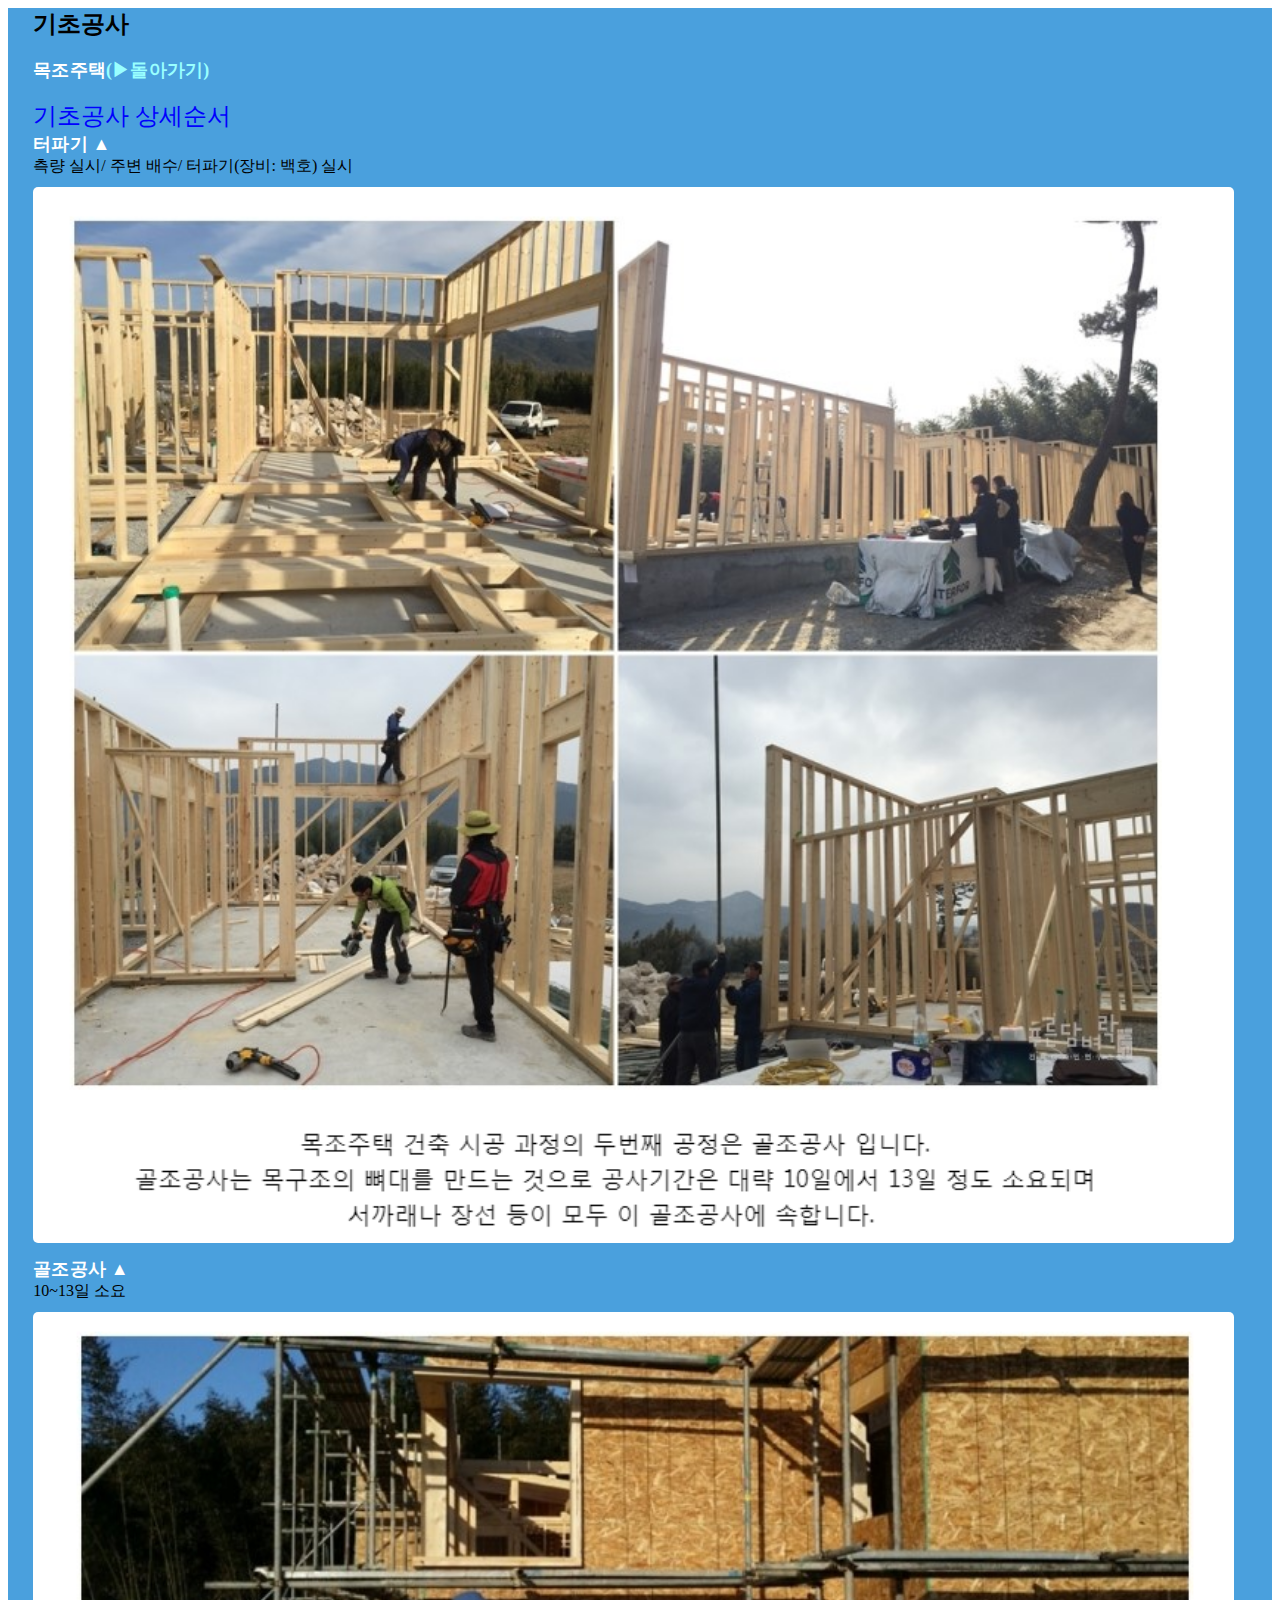
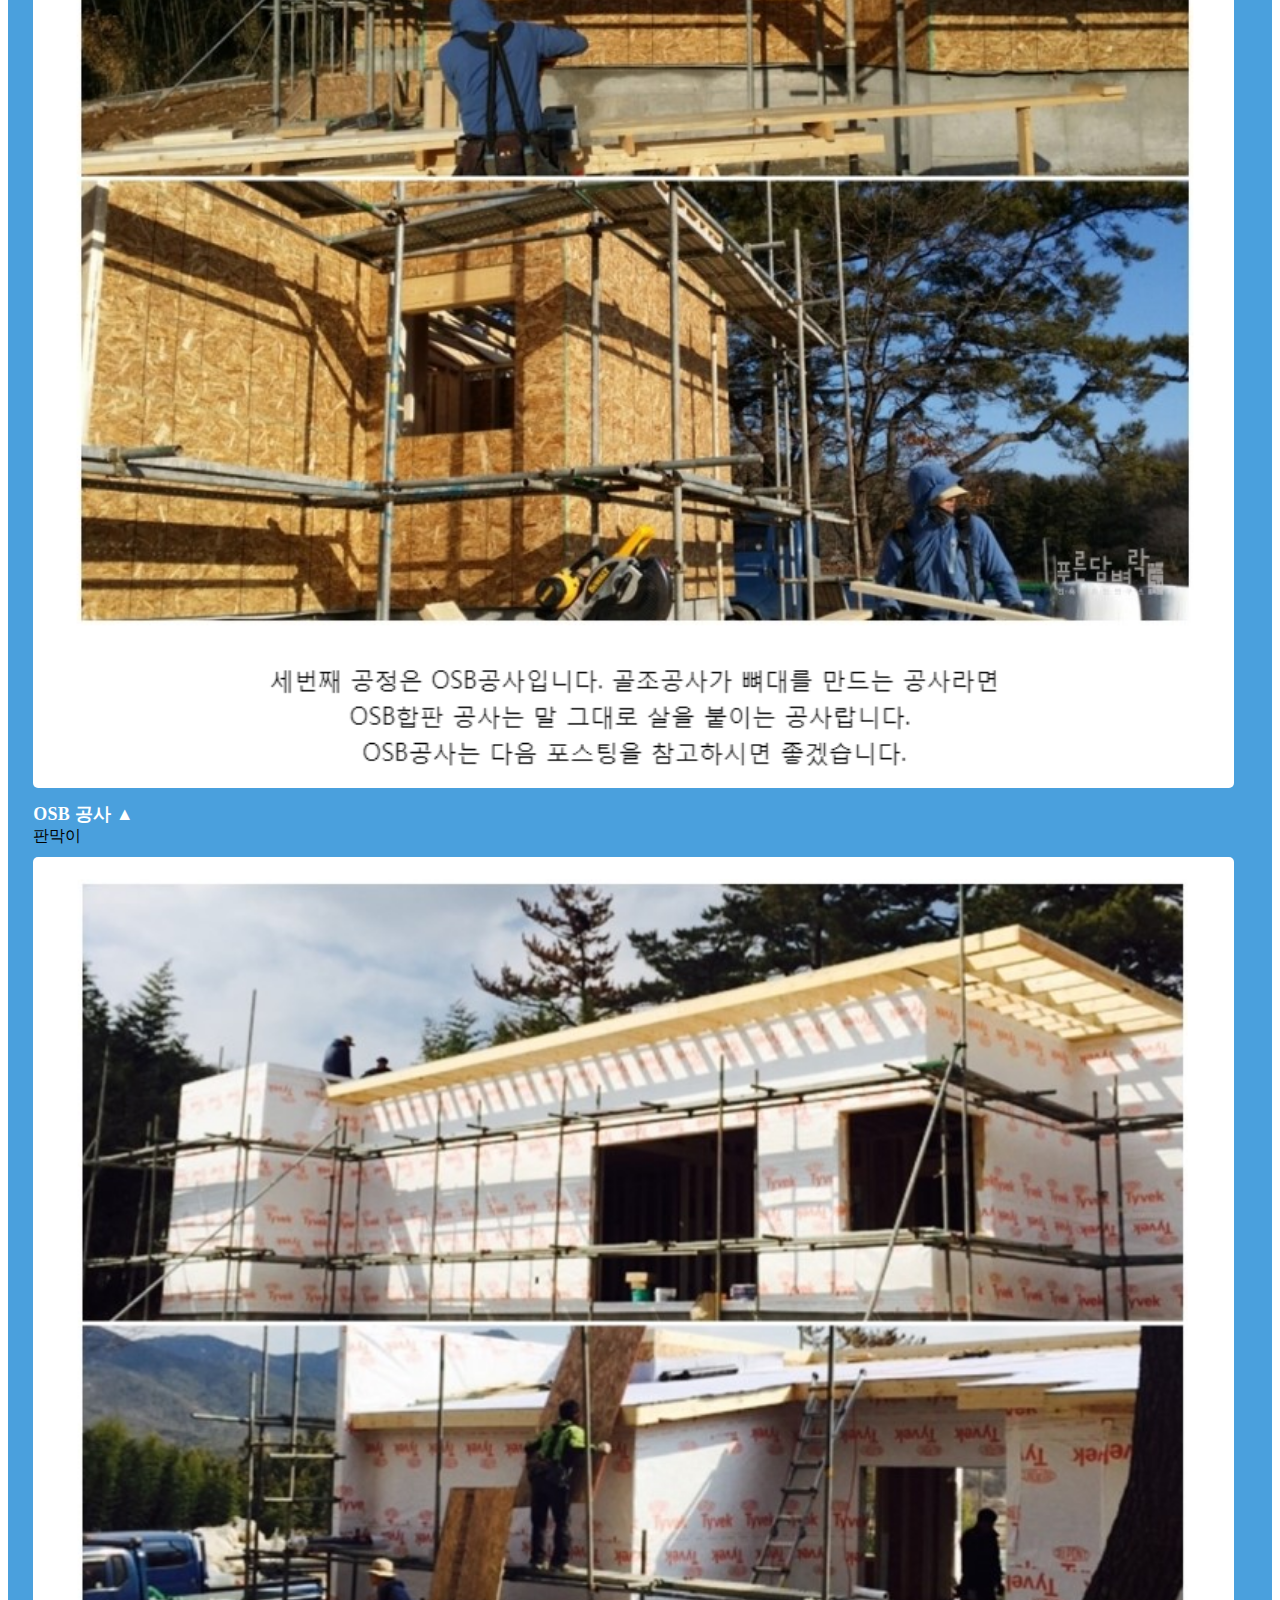
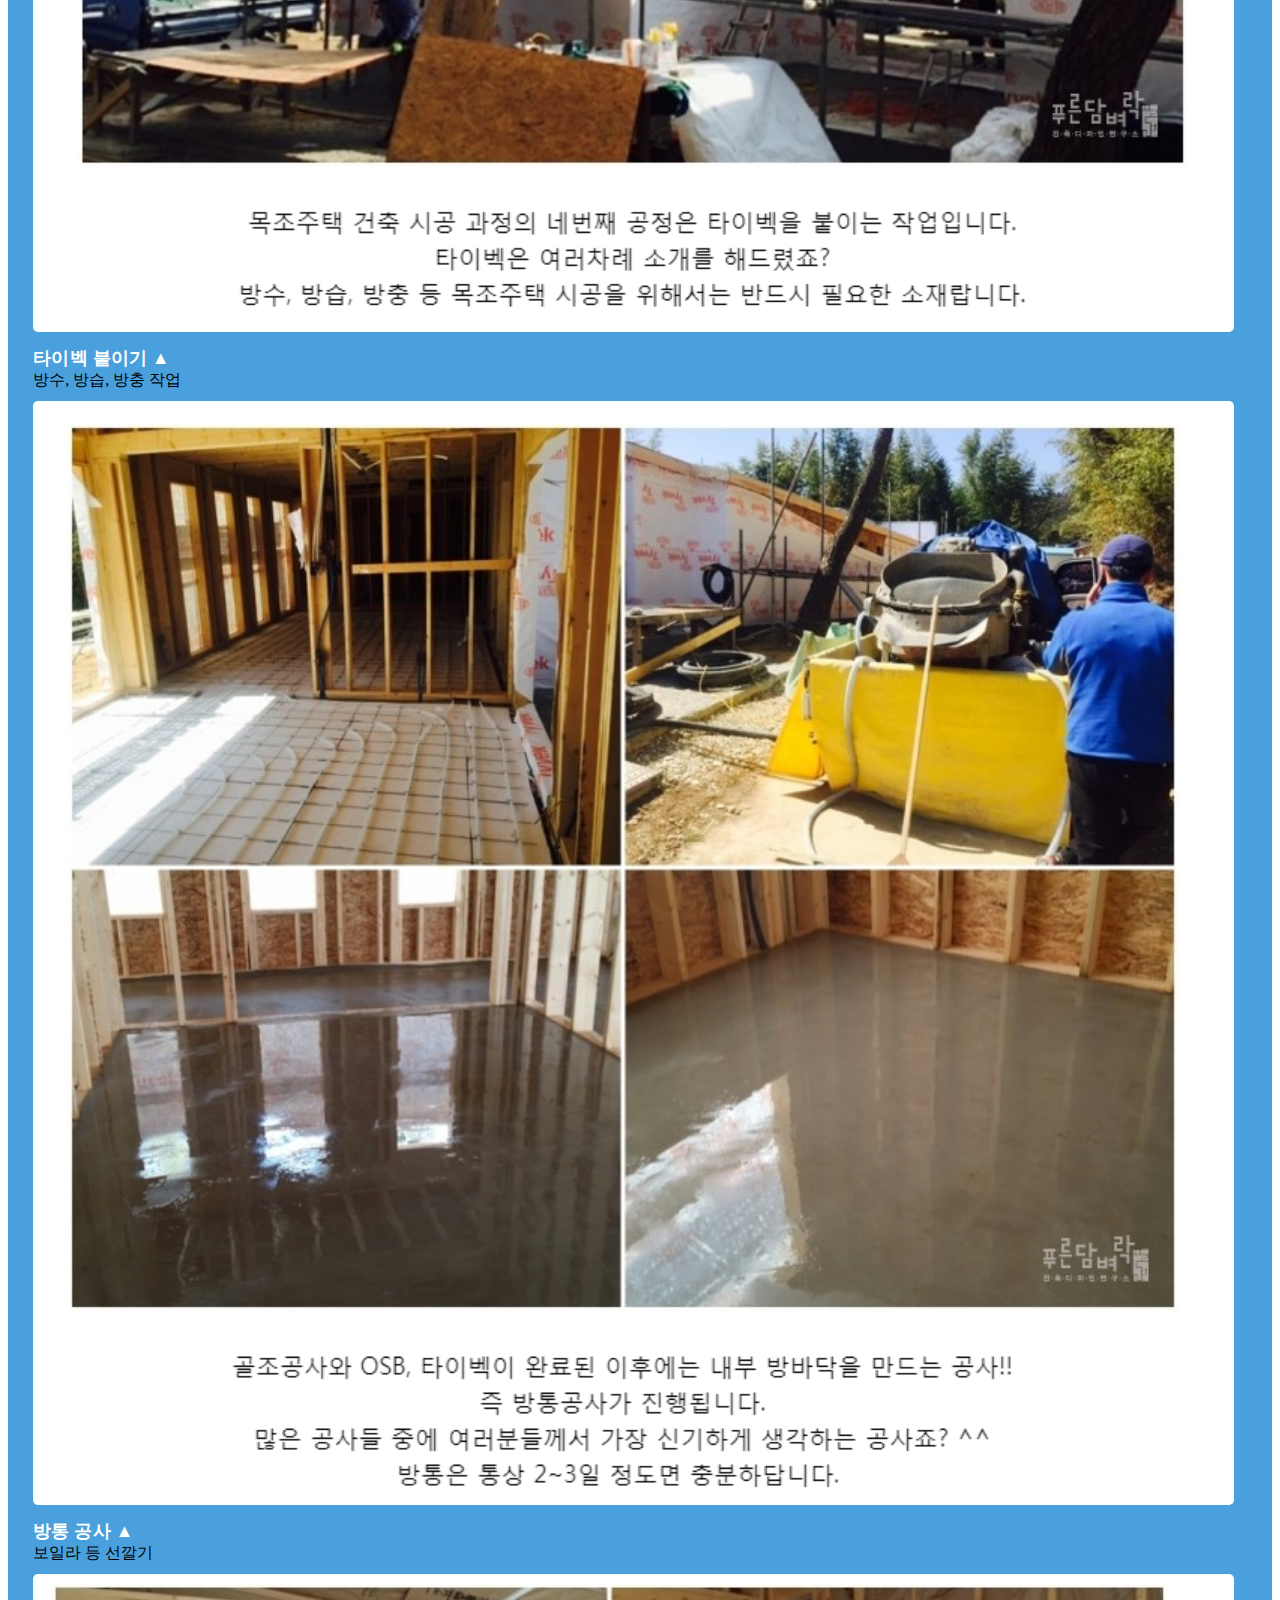
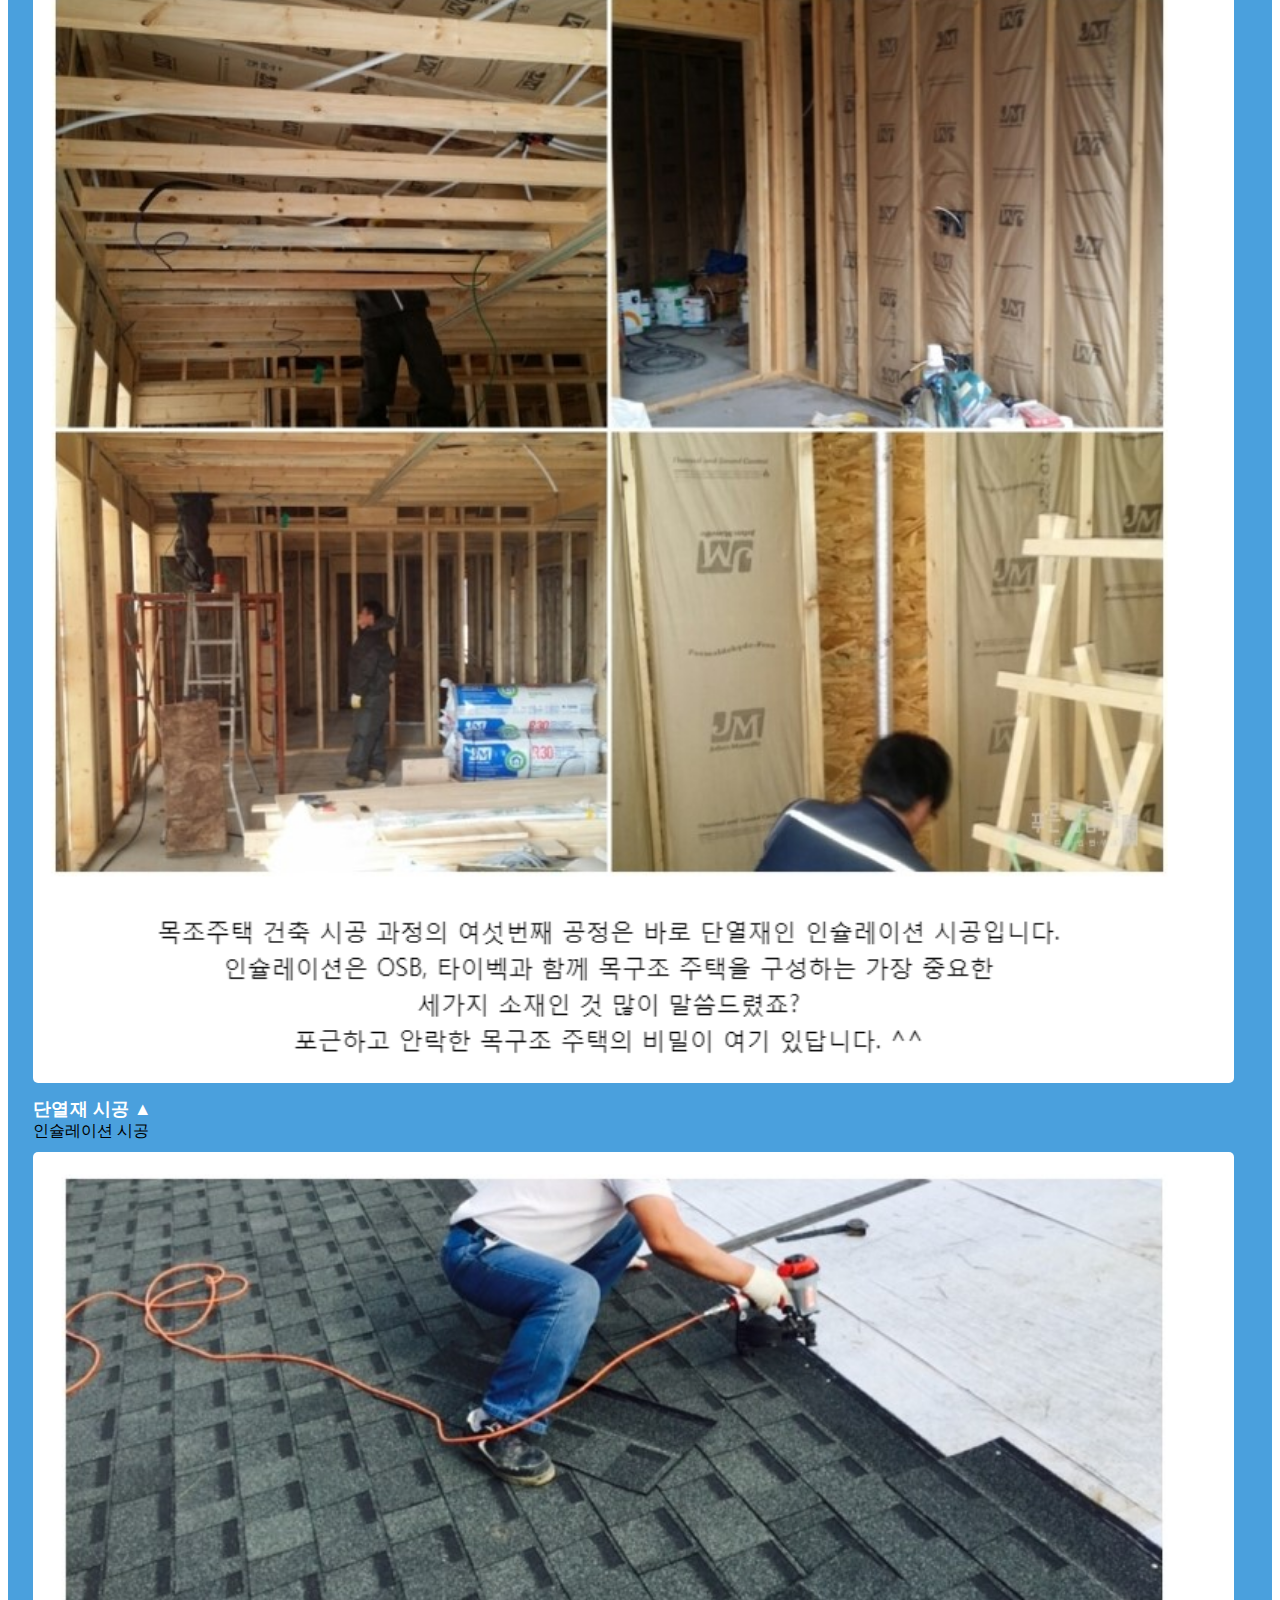
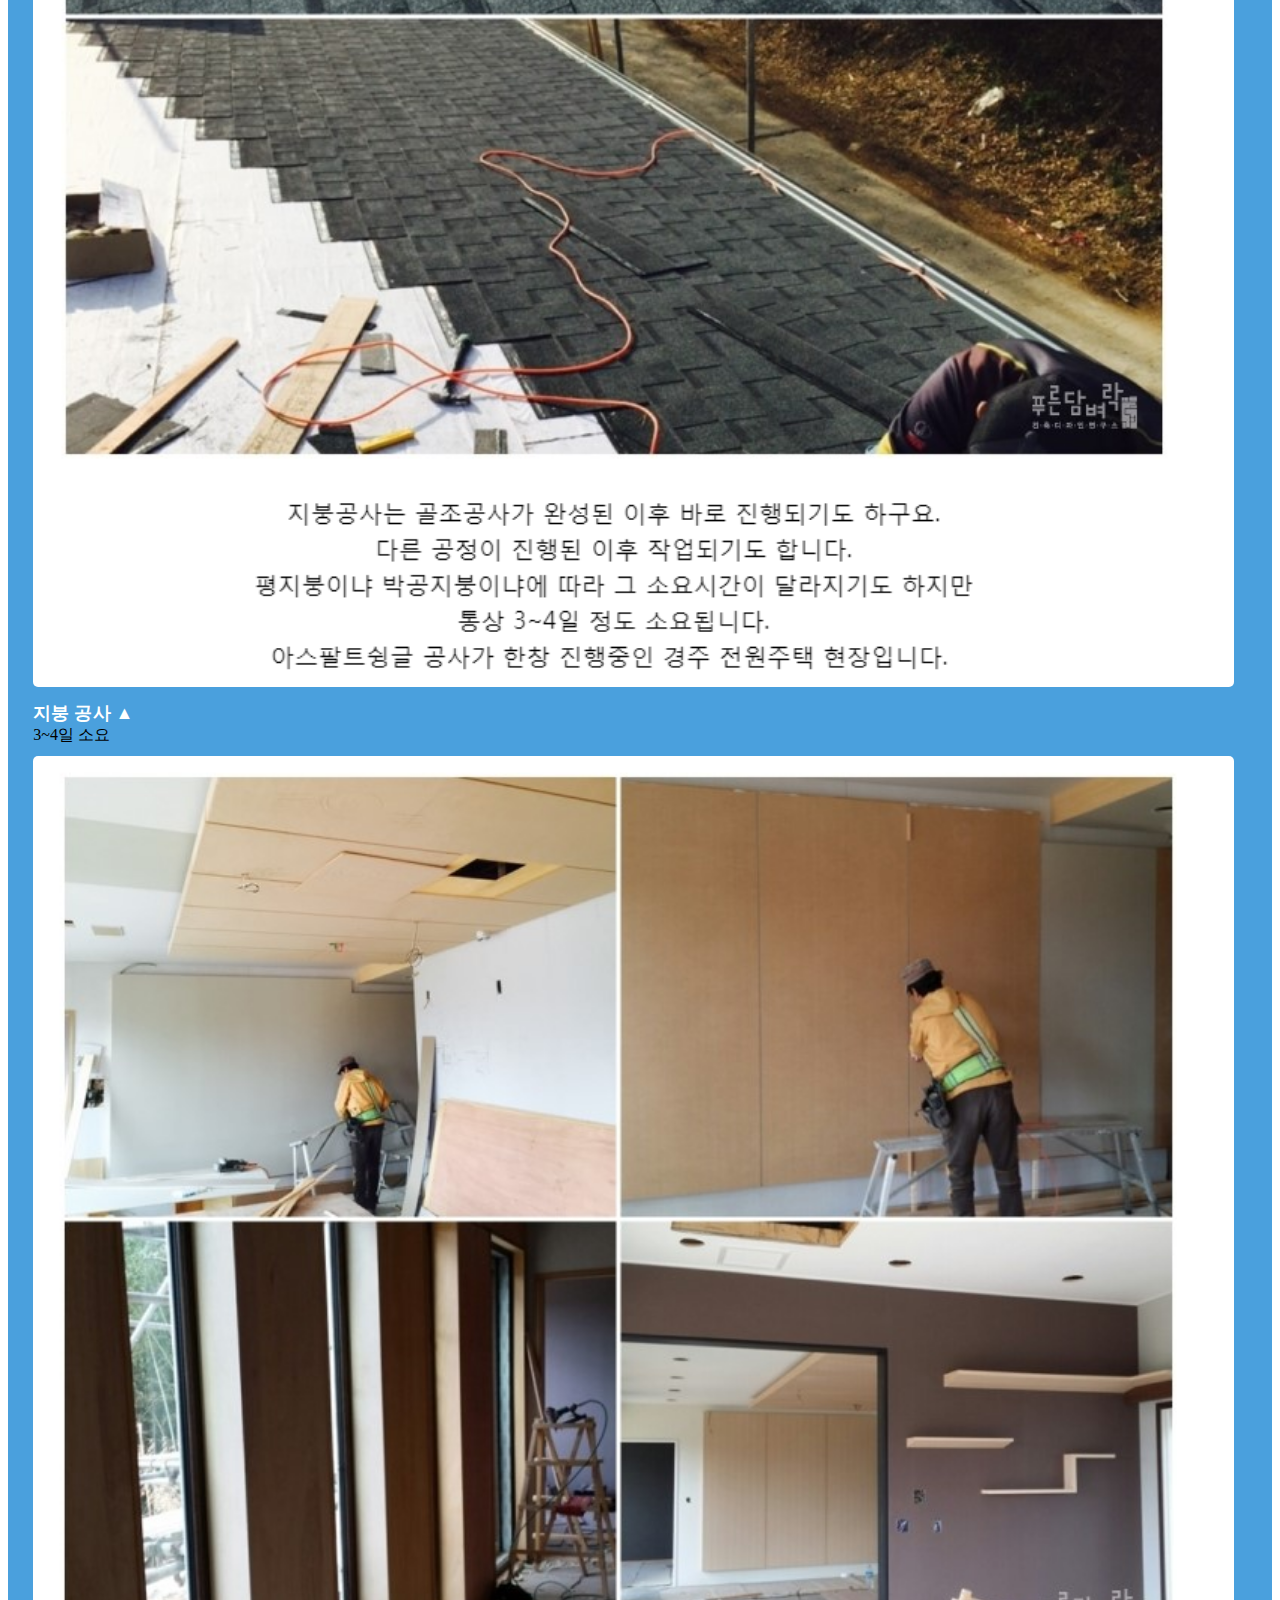
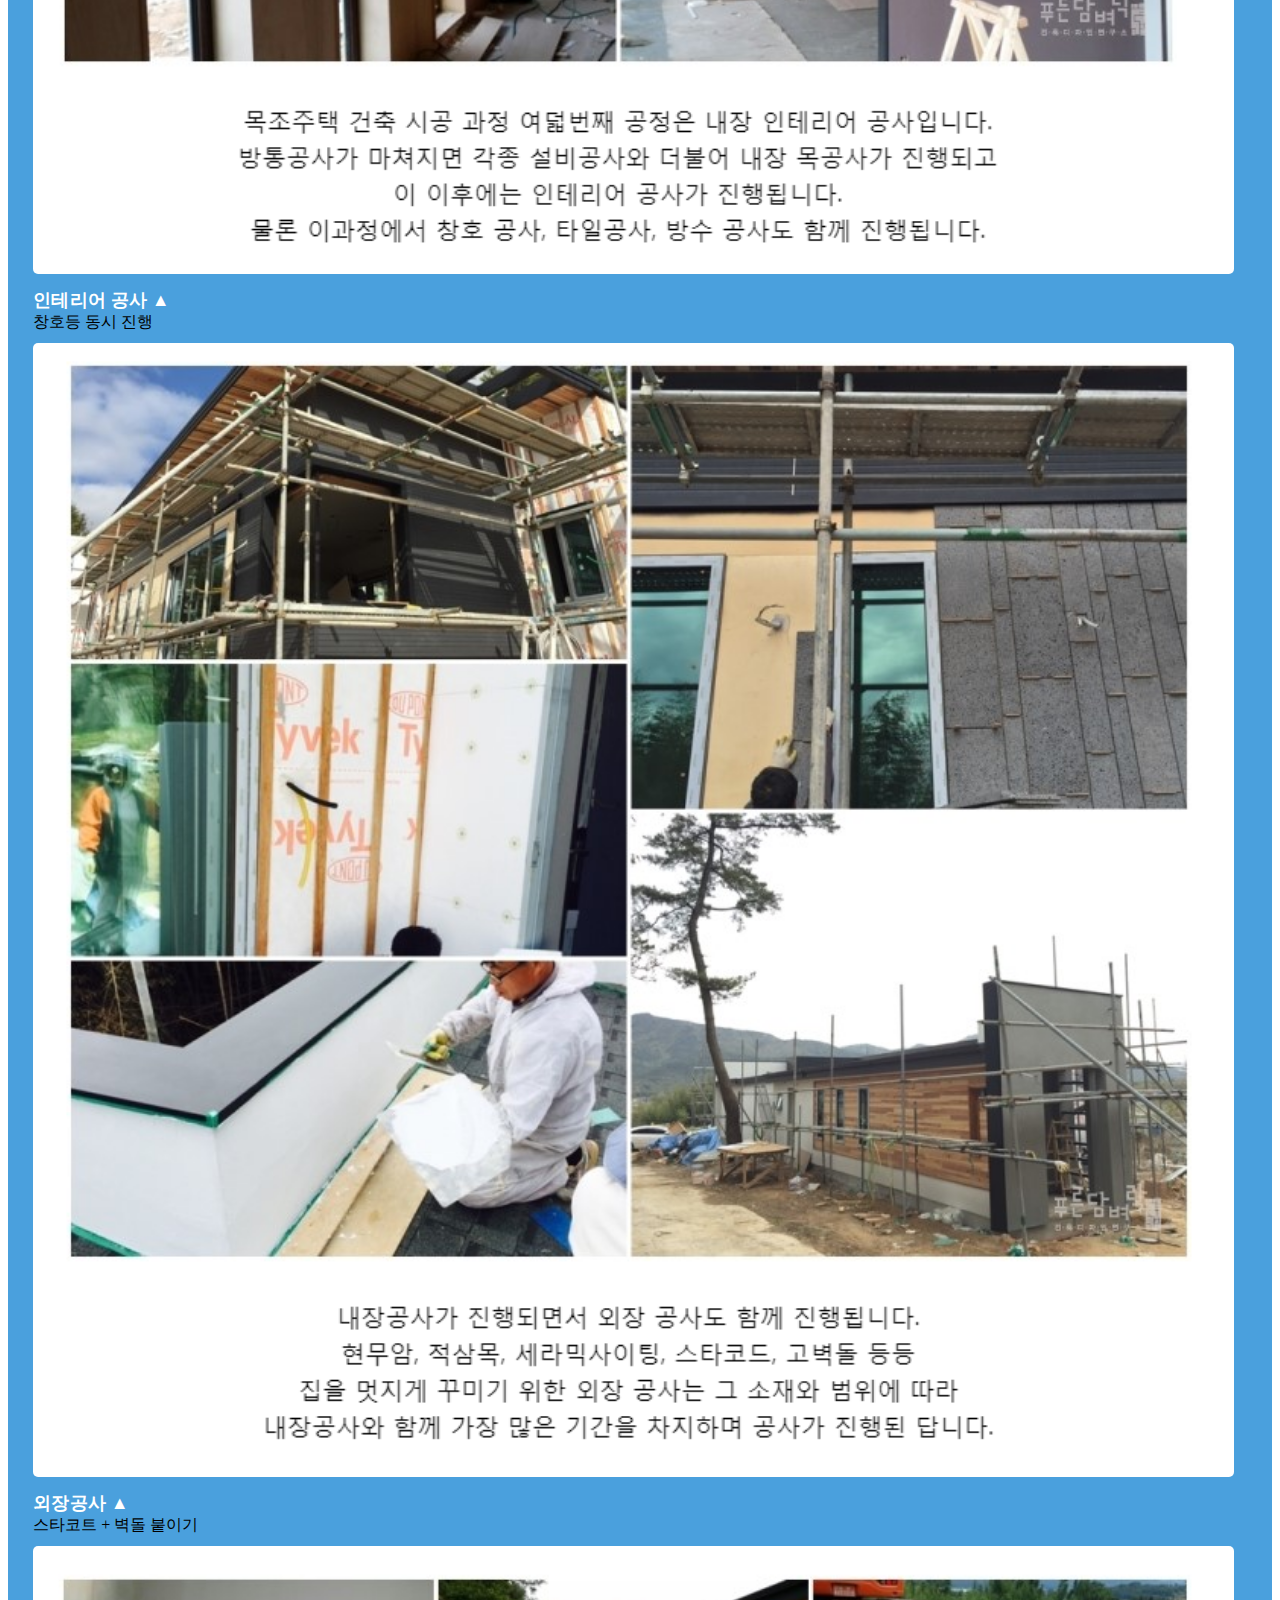
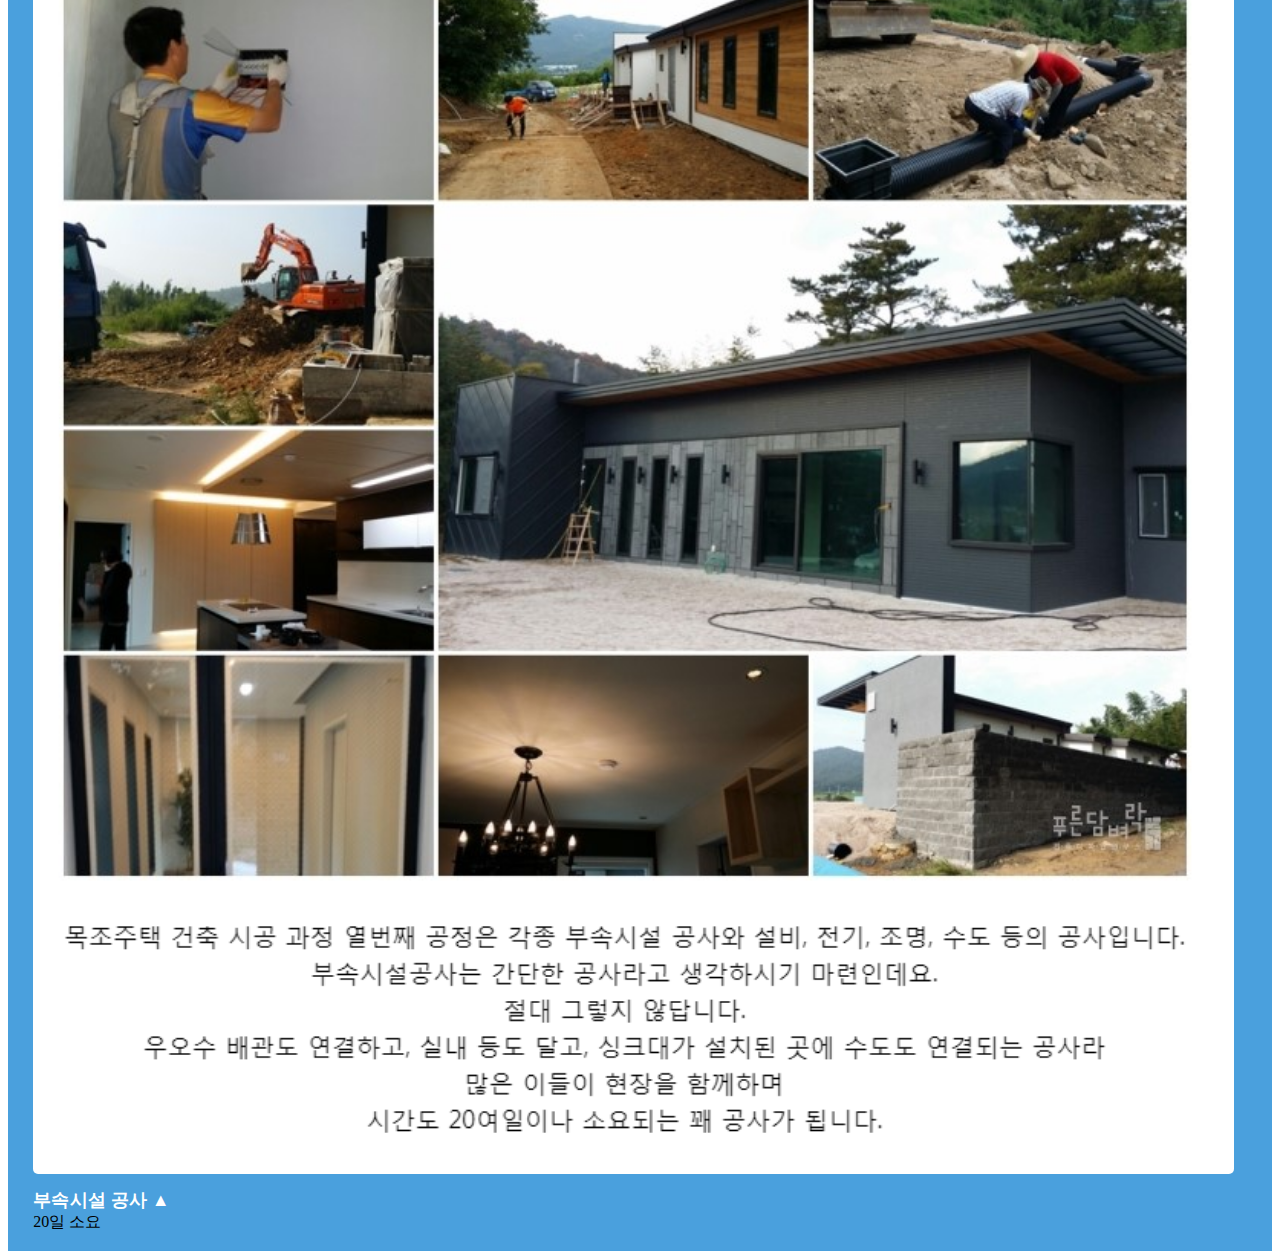
==== foundation.html @ 8375b792 "Add files via upload" ====
<!DOCTYPE html>
<html lang="en">
  <head>
    <meta charset="utf-8" />

    <meta name="viewport" content="width=device-width, initial-scale=1.0, maximum-scale=5.0, minimum-scale=1.0, user-scalable=yes"/>
    <title>목조주택</title>
    <meta name="description" content="" />
    <meta name="author" content="Tooplate" />
  
    <link rel="stylesheet" href="assets/css/main.css" />
   
  </head>
<!--
Tooplate 2116 Blugoon
https://www.tooplate.com/view/2116-blugoon
-->
  <body>
         

    <div id="page-wraper">
 
        <div>
            <h2>기초공사</h2>
            <span></span>
            <h4>목조주택<a href="house.html">(▶돌아가기)</a></h4>
            
        </div>
           
   <!-- 공백 추가 -->
 <span><br></span>          

            <div>
  
            
                  <span style="color: blue; font-size: 24px">기초공사 상세순서</span>
 
                  <img src="assets/img/f/01.jpg" alt="" />
                      <h4>터파기 ▲</h4>
                      <span>측량 실시/ 주변 배수/ 터파기(장비: 백호) 실시</span>
                 </div>

                 <div>
                    <img src="assets/img/02.png" alt="" />
     
                      <h4>골조공사 ▲</h4>
                      <span>10~13일 소요</span>
                    
                 </div> 
               
                <div>
                    <img src="assets/img/03.png" alt="" />
                      <h4>OSB 공사 ▲</h4>
                      <span>판막이</span>
                </div> 

                <div>
                    <img src="assets/img/04.png" alt="" />
                      <h4>타이벡 붙이기 ▲</h4>
                      <span>방수, 방습, 방충 작업</span>
                </div> 

                <div>
                    <img src="assets/img/05.png" alt="" />
     
                      <h4>방통 공사 ▲</h4>
                      <span>보일라 등 선깔기</span>
                    
                 </div> 
               
                <div>
                    <img src="assets/img/06.png" alt="" />
                      <h4>단열재 시공 ▲</h4>
                      <span>인슐레이션 시공</span>
                </div> 

                <div>
                    <img src="assets/img/07.png" alt="" />
                      <h4>지붕 공사 ▲</h4>
                      <span>3~4일 소요</span>
                </div> 

                <div>
                    <img src="assets/img/08.png" alt="" />
     
                      <h4>인테리어 공사 ▲</h4>
                      <span>창호등 동시 진행</span>
                    
                 </div> 
               
                <div>
                    <img src="assets/img/09.png" alt="" />
                      <h4>외장공사 ▲</h4>
                      <span>스타코트 + 벽돌 붙이기</span>
                </div> 

                <div>
                    <img src="assets/img/10.png" alt="" />
                      <h4>부속시설 공사 ▲</h4>
                      <span>20일 소요</span>
                </div> 

  <!-- 공백 추가 -->
 <span><br></span>          

    

   
    </div>
  </body>
</html>
---- assets/css/main.css ----
/*

Tooplate 2116 Blugoon

https://www.tooplate.com/view/2116-blugoon

*/

/*@import url(fontawesome.css);
@import url("https://fonts.googleapis.com/css?family=Roboto:100,300,400,700,900");*/
body {
    /*font-family: 'Roboto', sans-serif;*/
	overflow-x: hidden;
  
  }

#page-wraper {
    background: #4AA0DD no-repeat center center fixed;
    -webkit-background-size: cover;
    -moz-background-size: cover;
    -o-background-size: cover;
    background-size: cover;
    width: 100%;

}


/* Basic */


a {
	color: #9FF;
    text-decoration: none;
}

a:hover {
	color: #FF0;
	text-decoration: none;
}

p {
	letter-spacing: 0.2px;
    line-height: 2em;
    color: #fff;
  
}
h2, span, p, h4, video {
    margin-top: 0px;
    margin-bottom: 0px;
    margin-right: 0%px;
    margin-left: 2%;
}

h4 {
    font-size: 18px;
    font-weight: 700;
    color: #fff;
    letter-spacing: 0.2px;
  
}


img {
    width: 95%;
    overflow: hidden;
    margin-top: 10px;
    margin-bottom: 10px;
    margin-right: 5%;
    margin-left: 2%;
    border-radius: 5px;
 
}



html {
    -webkit-box-sizing: border-box;
    -moz-box-sizing: border-box;
    box-sizing: border-box;
}

*,
*:before,
*:after {
    -webkit-box-sizing: inherit;
    -moz-box-sizing: inherit;
    box-sizing: inherit;
   
}




.imagemain  {

    width: 95%; 
    height:300px;
    overflow: hidden;
    
    background-image:url(../images/독도.jpg);
    background-repeat: no-repeat;
    background-size: 100% 100%;
  
    border-radius: 5px;
    margin-top: 10px;
    margin-bottom: 10px;
    margin-right: 5%px;
    margin-left: 2%;
   
}

/* 에니메이션 */
.imagemain:after { 
    content:'';
    width: 200px; 
    height: 300px;
   
    background-image: 
    url(../images/태극기.jpg);
    
    background-repeat: no-repeat;
    background-size: contain;
    
   position:absolute;
  
      -webkit-transition-timing-function: cubic-bezier(0.68, -0.55, 0.265, 1.55);
      -webkit-animation-delay: -1s!important;
      -webkit-transform:scale(0.05);  
      -webkit-animation-name: movingPara;
      -webkit-animation-duration: 3s;
      -webkit-animation-iteration-count: infinite;

      /*transition: 0.3s;  /* cubic-bezier(0,.43,1,0); /*captured 포시 */
      transition-timing-function: cubic-bezier(0.68, -0.55, 0.265, 1.55);
      animation-delay: -1s!important;
      transform:scale(0.05);
      animation-name: movingPara;
      animation-duration: 3s;
      animation-iteration-count: infinite;

}

.imagemain:before { 
    content:'';
    width: 200px; 
    height: 300px;
   
    background-image: 
    url(../images/갈매기.png);

    background-repeat: no-repeat;
    background-size: contain;
   
   position:absolute;
  
      -webkit-transition-timing-function: cubic-bezier(0.68, -0.55, 0.265, 1.55);
      -webkit-animation-delay: -1s!important;
      -webkit-transform:scale(0.05);  
      -webkit-animation-name: movingPara;
      -webkit-animation-duration: 3s;
      -webkit-animation-iteration-count: infinite;

      /*transition: 0.3s;  /* cubic-bezier(0,.43,1,0); /*captured 포시 */
      transition-timing-function: cubic-bezier(0.68, -0.55, 0.265, 1.55);
      animation-delay: -1s!important;
      transform:scale(0.05);
      animation-name: movingPara;
      animation-duration: 3s;
      animation-iteration-count: infinite;

}



 @-webkit-keyframes movingPara {
     0% { left :-30%; margin-top: -35%; transform: scale(0.2); opacity : 1.0;} 
      
      100% {  left: 100%; margin-top: -35%; transform: scale(0.2);opacity : 1.0;}
   
    }
    
    
 @keyframes movingPara {

      0% { left :-30%; margin-top: -35%; transform: scale(0.2); opacity : 1.0;} 
      
      100% {  left: 100%; margin-top: -35%; transform: scale(0.2);opacity : 1.0;}
   
    }
 /* 에니메이션 끝 */
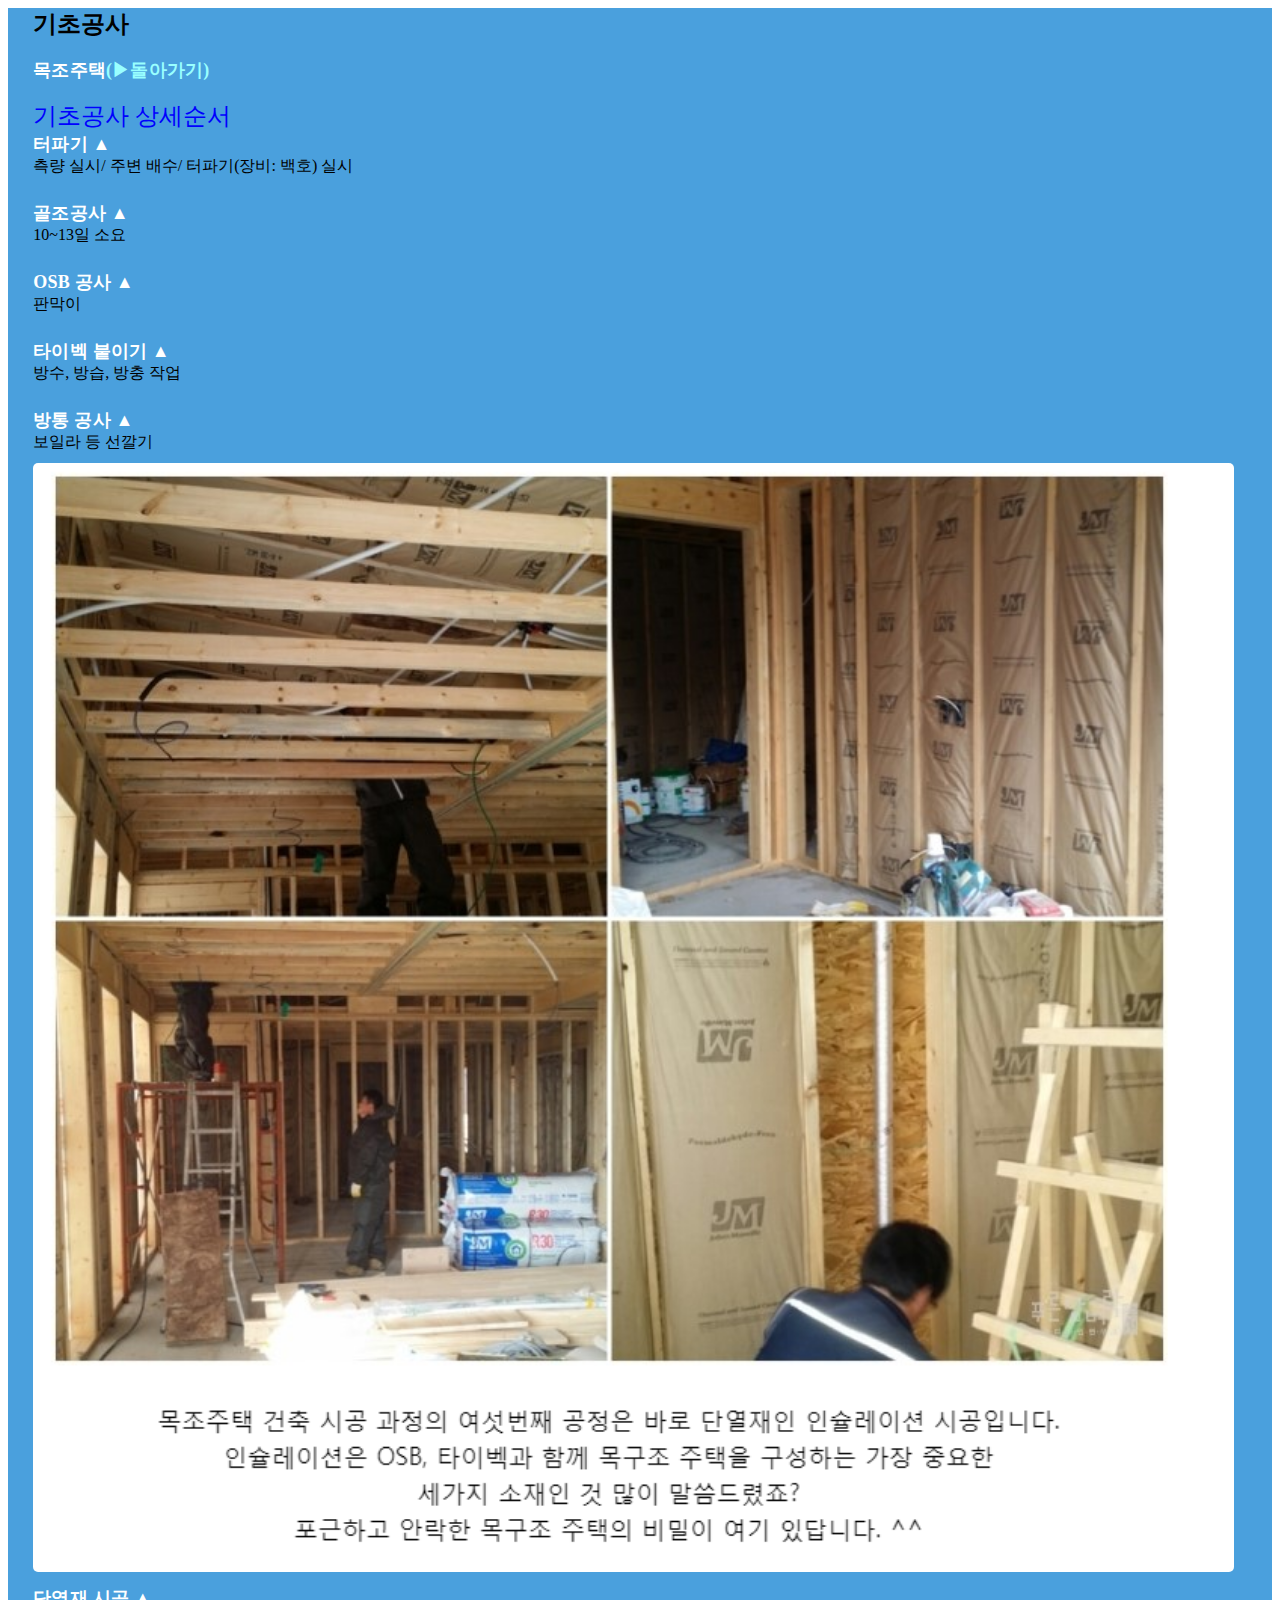
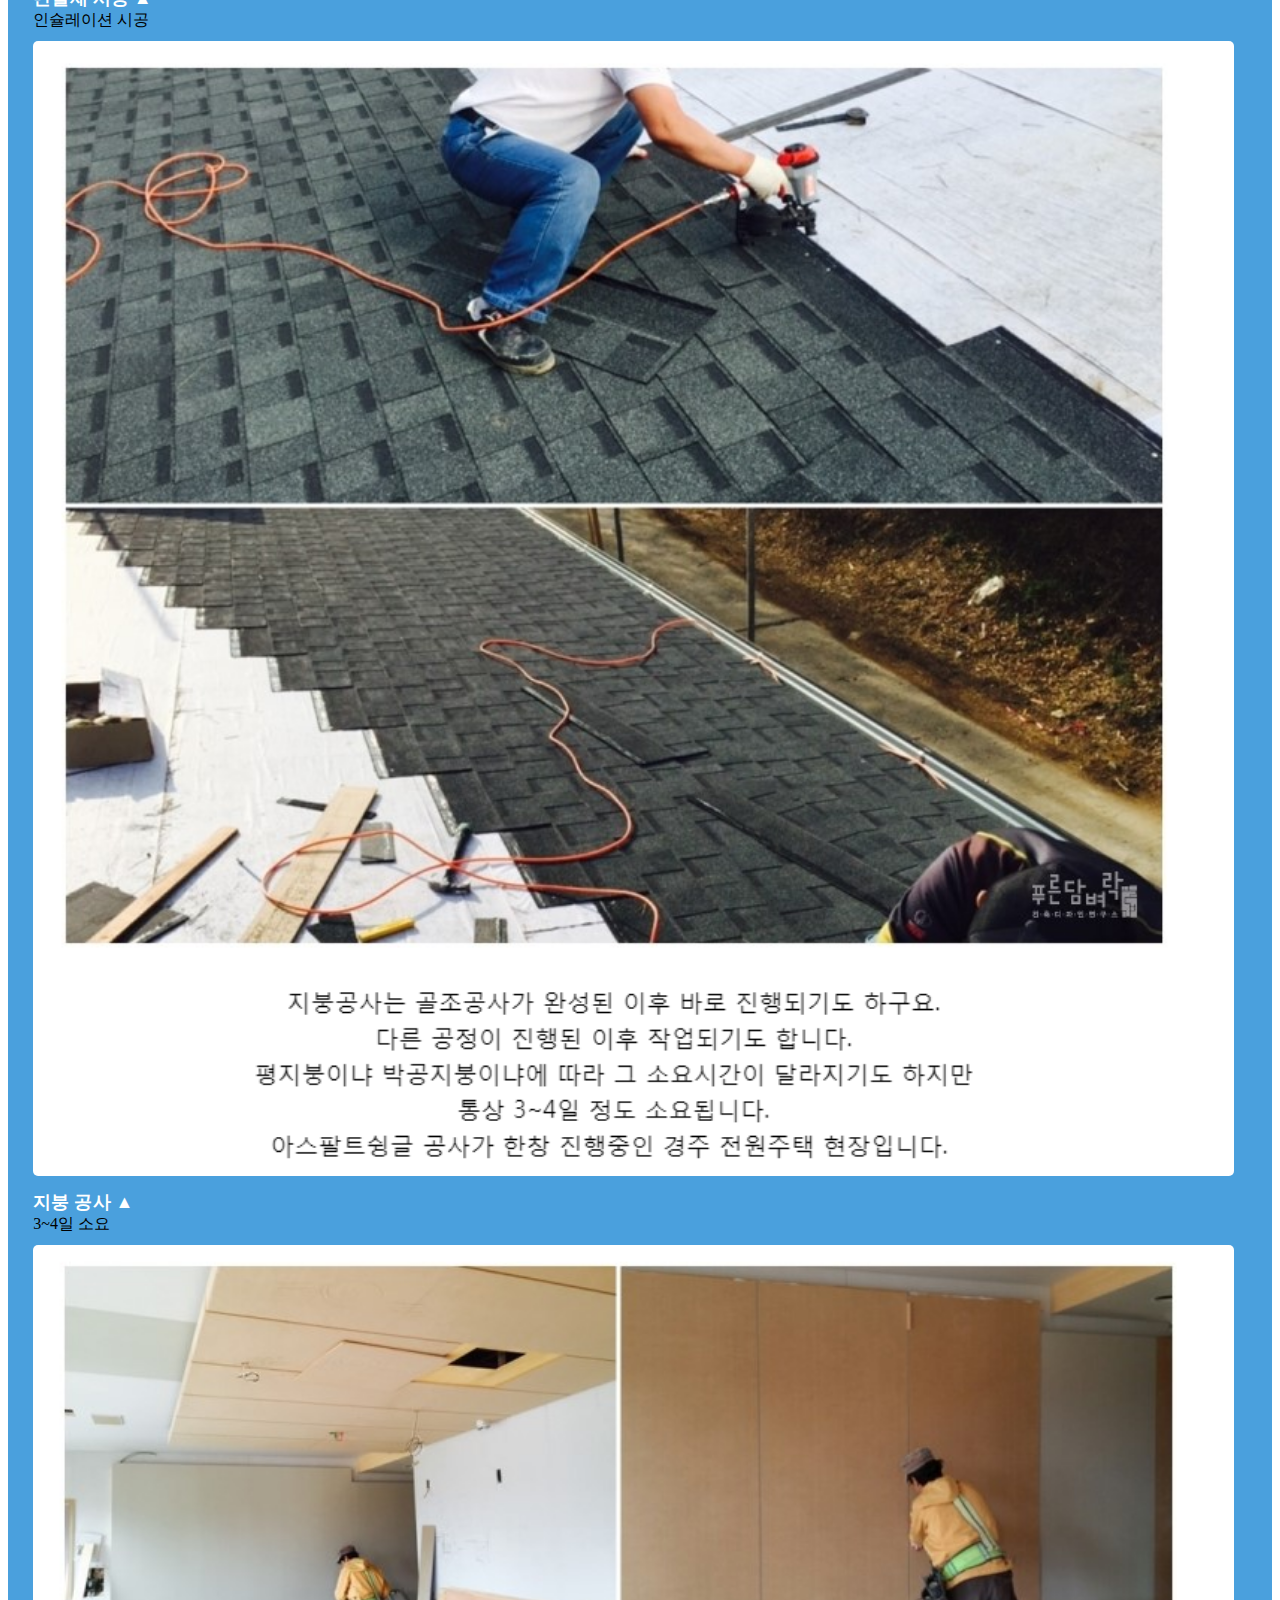
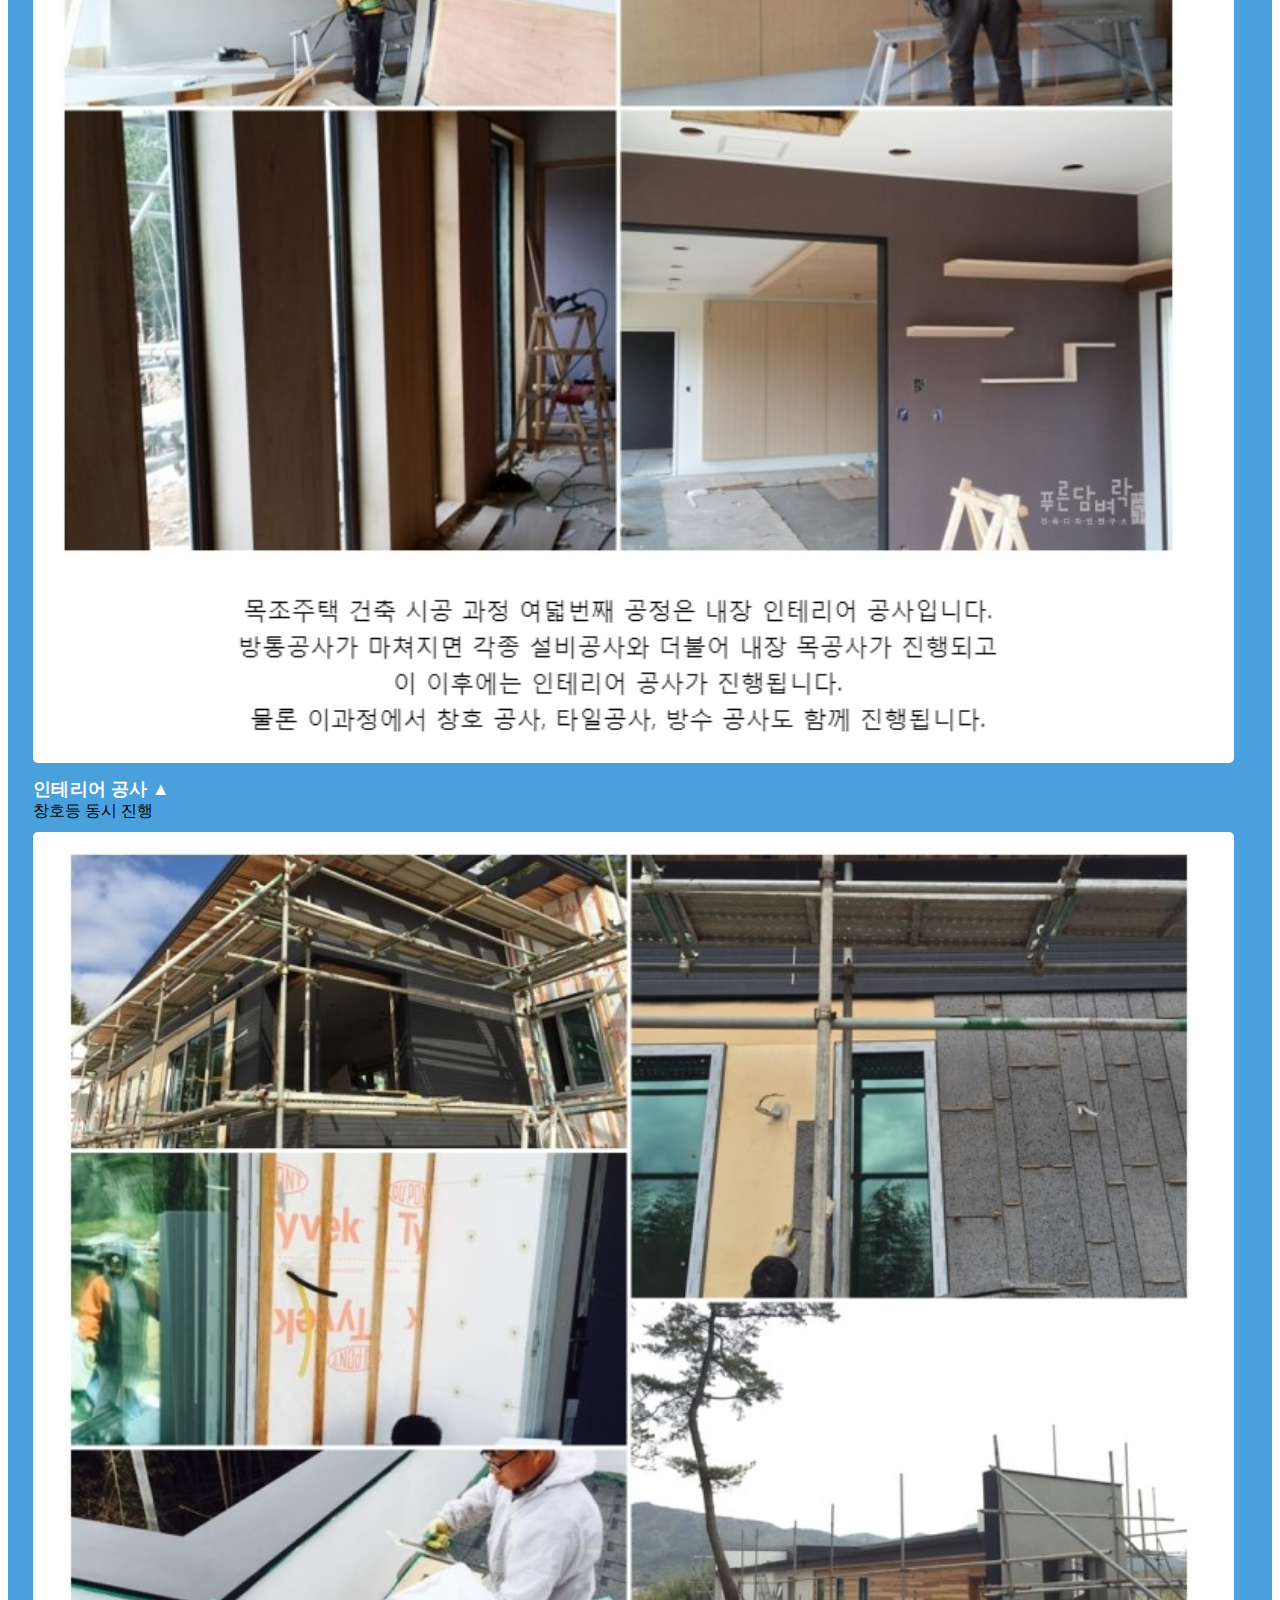
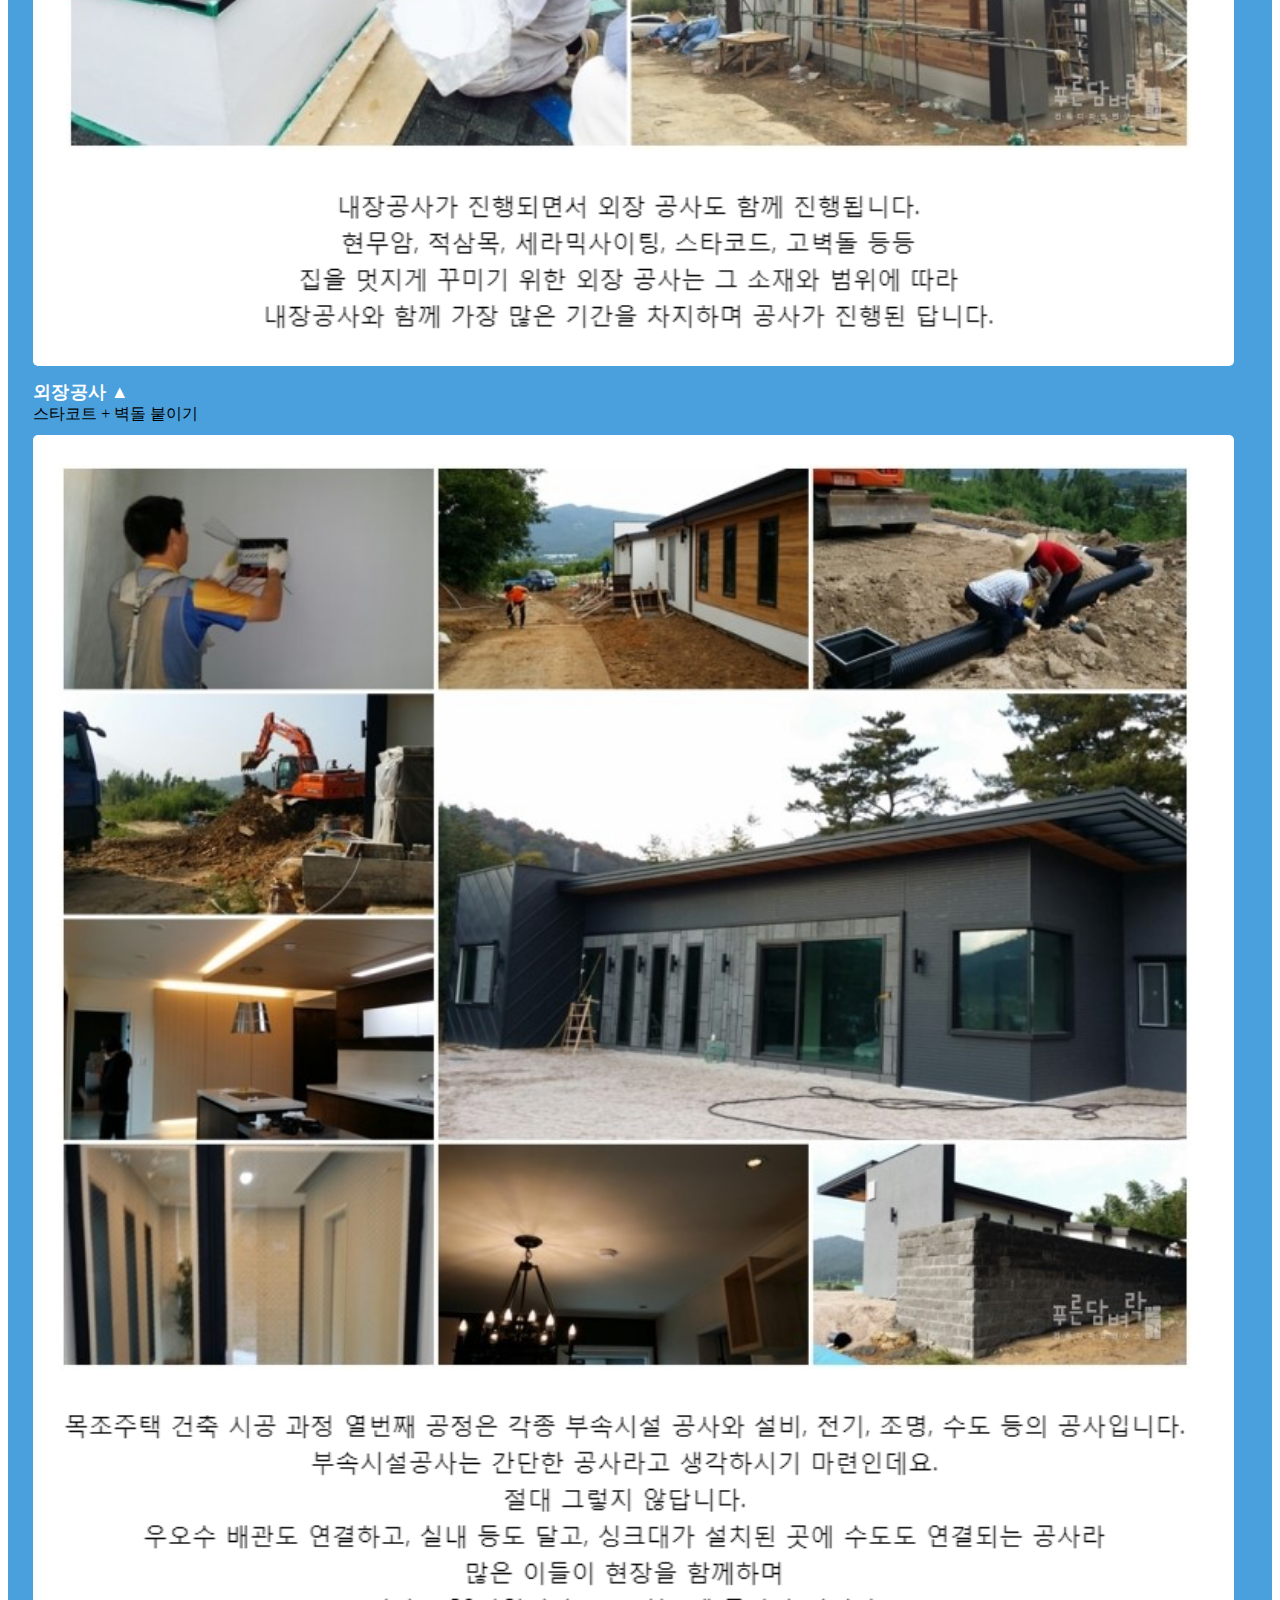
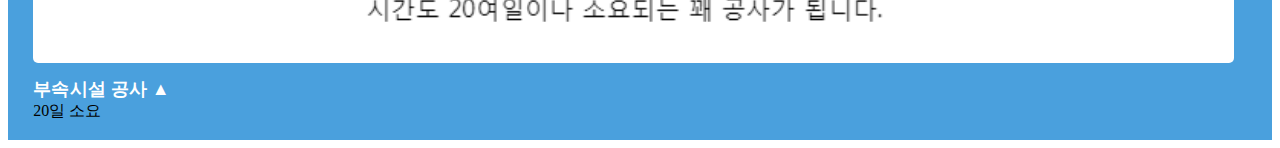
==== commit cb4225ee: "Add files via upload" ====
--- a/foundation.html
+++ b/foundation.html
@@ -35,13 +35,13 @@
             
                   <span style="color: blue; font-size: 24px">기초공사 상세순서</span>
  
-                  <img src="assets/img/f/01.jpg" alt="" />
+                  <img src="assets/img/f/f01.jpg" alt="" />
                       <h4>터파기 ▲</h4>
                       <span>측량 실시/ 주변 배수/ 터파기(장비: 백호) 실시</span>
                  </div>
 
                  <div>
-                    <img src="assets/img/02.png" alt="" />
+                    <img src="assets/img/f/f02.jpg" alt="" />
      
                       <h4>골조공사 ▲</h4>
                       <span>10~13일 소요</span>
@@ -49,19 +49,19 @@
                  </div> 
                
                 <div>
-                    <img src="assets/img/03.png" alt="" />
+                    <img src="assets/img/f/f03.jpg" alt="" />
                       <h4>OSB 공사 ▲</h4>
                       <span>판막이</span>
                 </div> 
 
                 <div>
-                    <img src="assets/img/04.png" alt="" />
+                    <img src="assets/img/f/f04.jpg" alt="" />
                       <h4>타이벡 붙이기 ▲</h4>
                       <span>방수, 방습, 방충 작업</span>
                 </div> 
 
                 <div>
-                    <img src="assets/img/05.png" alt="" />
+                    <img src="assets/img/f/f05.jpg" alt="" />
      
                       <h4>방통 공사 ▲</h4>
                       <span>보일라 등 선깔기</span>
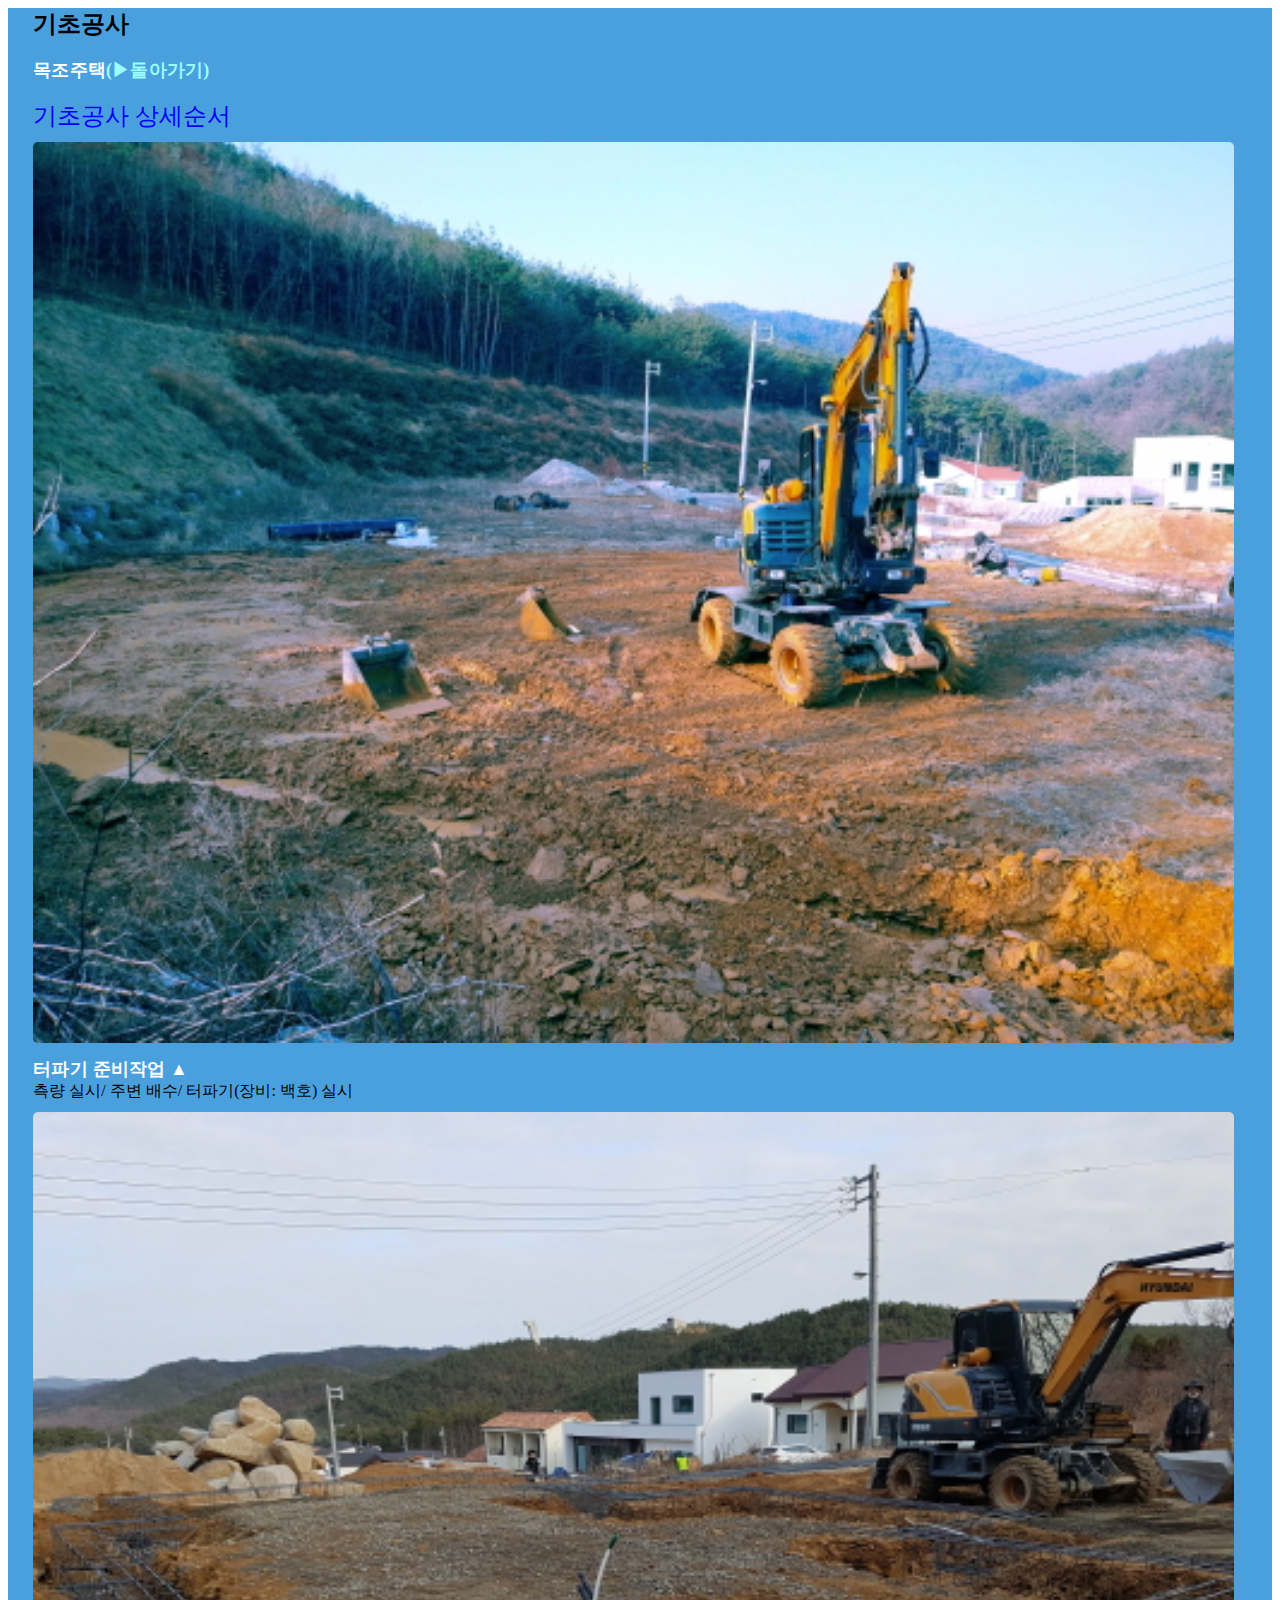
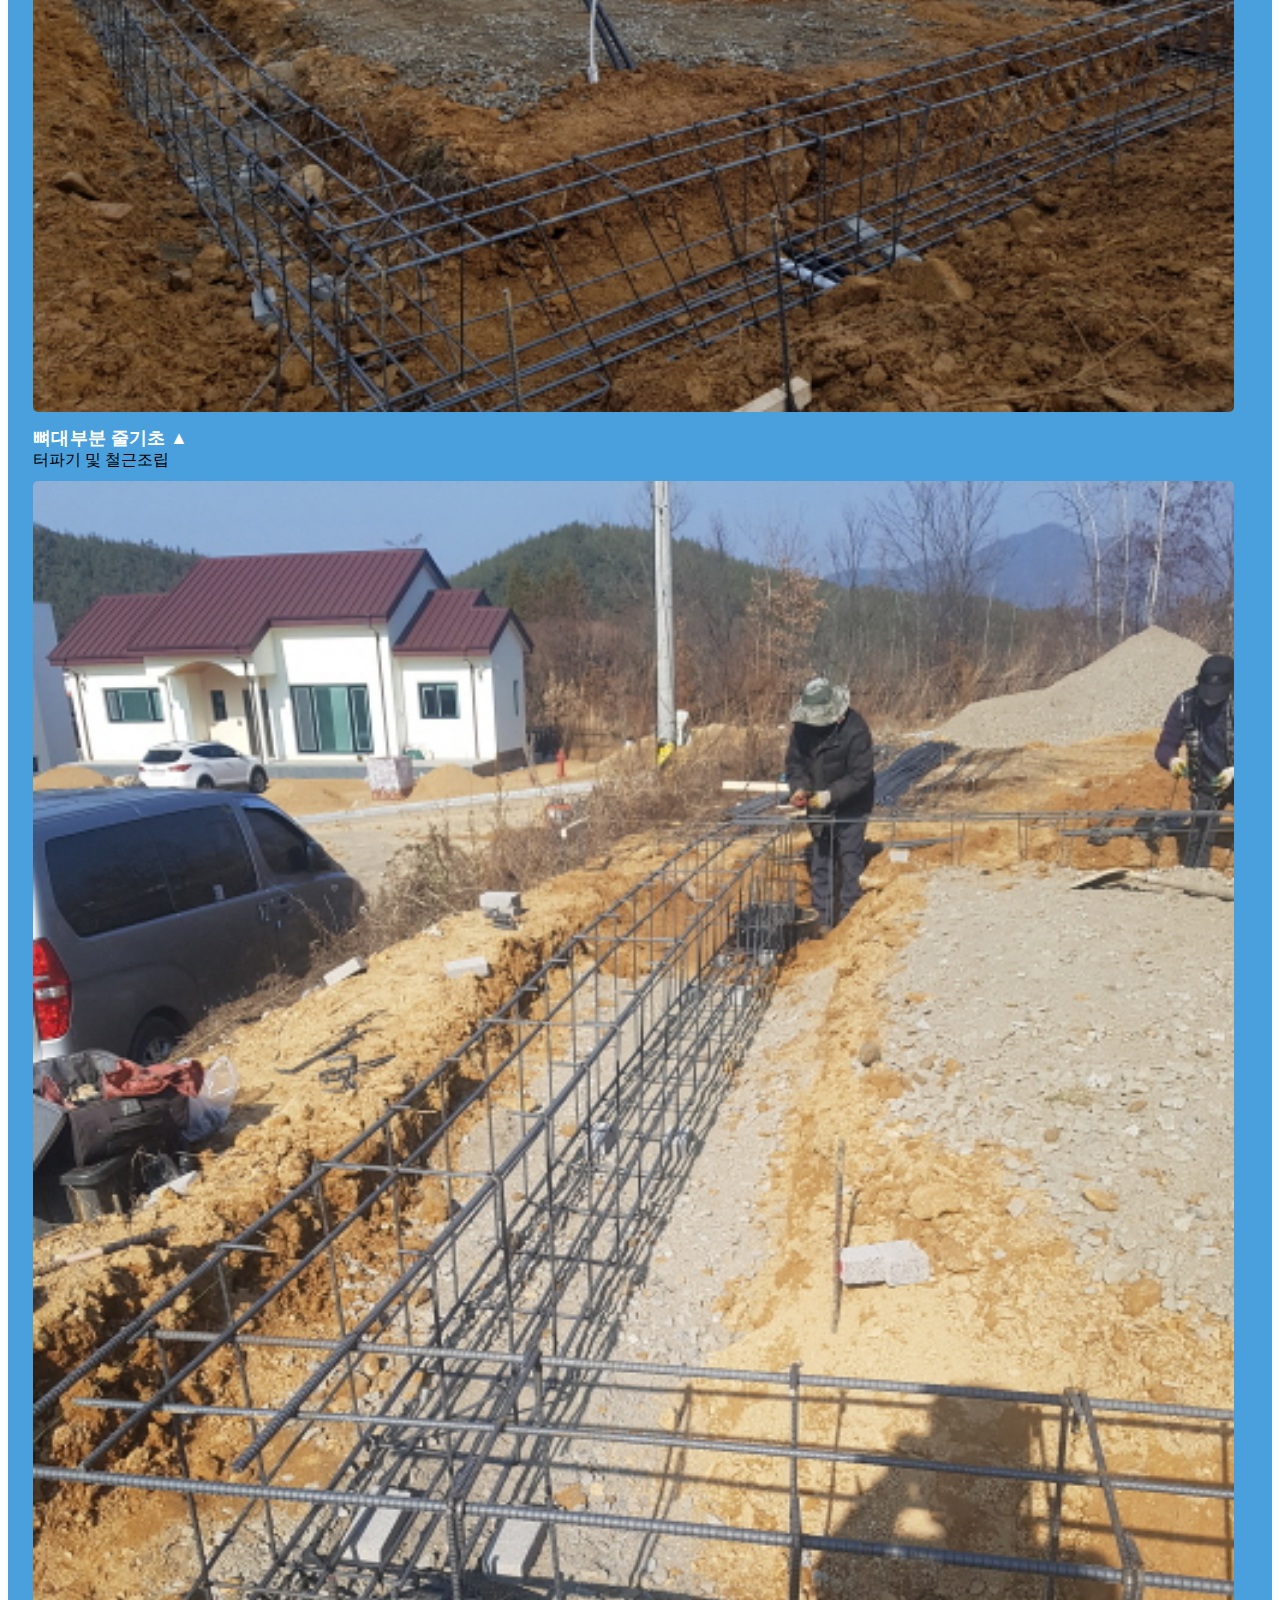
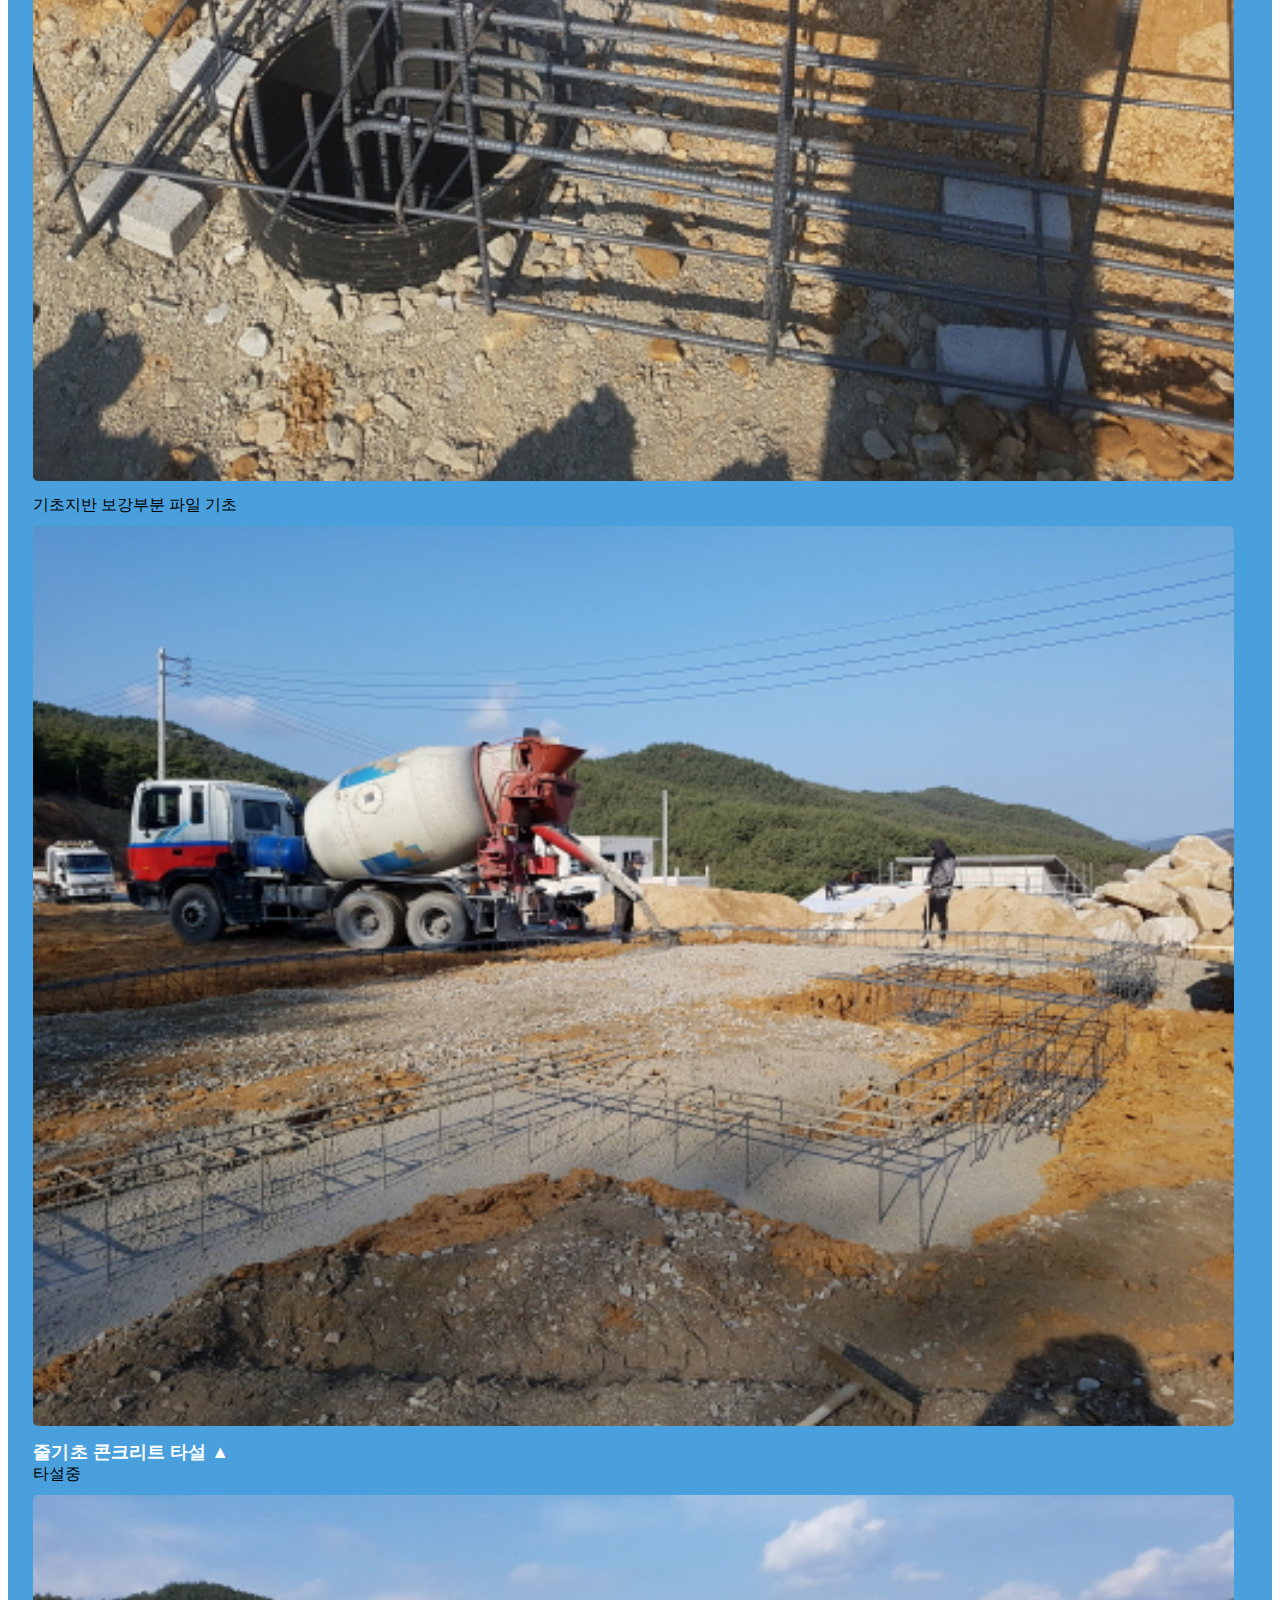
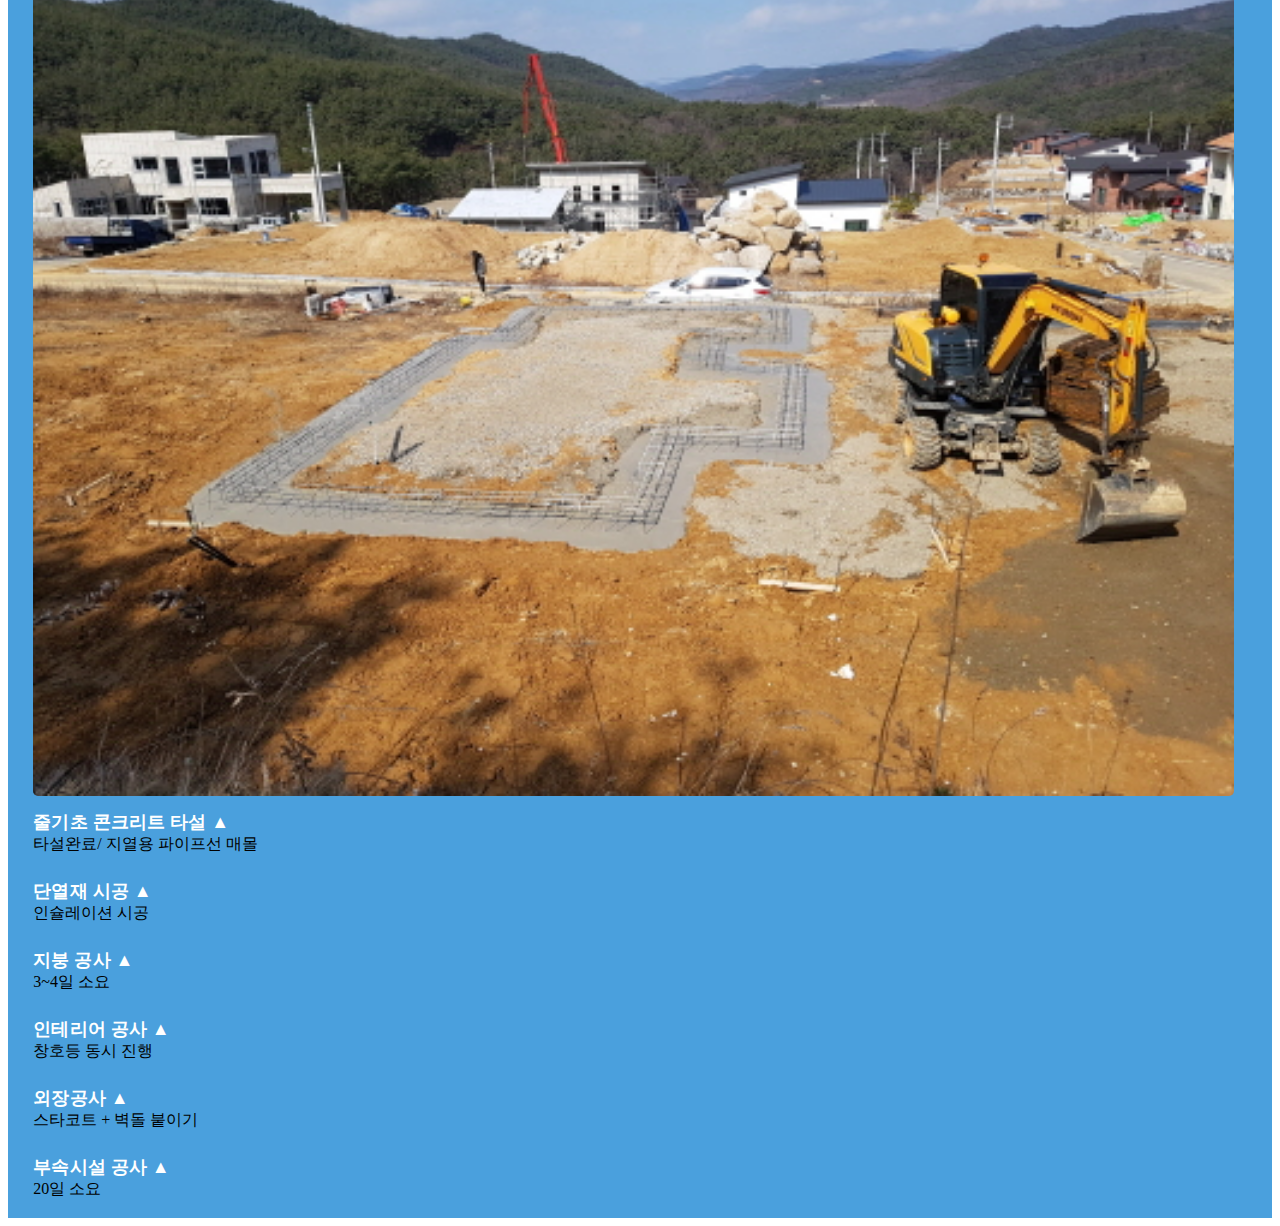
==== commit 50c50d1d: "Add files via upload" ====
--- a/foundation.html
+++ b/foundation.html
@@ -11,10 +11,7 @@
     <link rel="stylesheet" href="assets/css/main.css" />
    
   </head>
-<!--
-Tooplate 2116 Blugoon
-https://www.tooplate.com/view/2116-blugoon
--->
+
   <body>
          
 
@@ -36,52 +33,52 @@
                   <span style="color: blue; font-size: 24px">기초공사 상세순서</span>
  
                   <img src="assets/img/f/f01.jpg" alt="" />
-                      <h4>터파기 ▲</h4>
+                      <h4>터파기 준비작업 ▲</h4>
                       <span>측량 실시/ 주변 배수/ 터파기(장비: 백호) 실시</span>
                  </div>
 
                  <div>
                     <img src="assets/img/f/f02.jpg" alt="" />
      
-                      <h4>골조공사 ▲</h4>
-                      <span>10~13일 소요</span>
+                      <h4>뼈대부분 줄기초 ▲</h4>
+                      <span>터파기 및 철근조립</span>
                     
                  </div> 
                
                 <div>
                     <img src="assets/img/f/f03.jpg" alt="" />
-                      <h4>OSB 공사 ▲</h4>
-                      <span>판막이</span>
+                      <h4뼈대부분 줄기초 ▲</h4>
+                      <span>기초지반 보강부분 파일 기초</span>
                 </div> 
 
                 <div>
                     <img src="assets/img/f/f04.jpg" alt="" />
-                      <h4>타이벡 붙이기 ▲</h4>
-                      <span>방수, 방습, 방충 작업</span>
+                      <h4>줄기초 콘크리트 타설 ▲</h4>
+                      <span>타설중</span>
                 </div> 
 
                 <div>
                     <img src="assets/img/f/f05.jpg" alt="" />
      
-                      <h4>방통 공사 ▲</h4>
-                      <span>보일라 등 선깔기</span>
+                      <h4>줄기초 콘크리트 타설 ▲</h4>
+                      <span>타설완료/ 지열용 파이프선 매몰</span>
                     
                  </div> 
                
                 <div>
-                    <img src="assets/img/06.png" alt="" />
+                    <img src="assets/img/06.jpg" alt="" />
                       <h4>단열재 시공 ▲</h4>
                       <span>인슐레이션 시공</span>
                 </div> 
 
                 <div>
-                    <img src="assets/img/07.png" alt="" />
+                    <img src="assets/img/07.jpg" alt="" />
                       <h4>지붕 공사 ▲</h4>
                       <span>3~4일 소요</span>
                 </div> 
 
                 <div>
-                    <img src="assets/img/08.png" alt="" />
+                    <img src="assets/img/08.jpg" alt="" />
      
                       <h4>인테리어 공사 ▲</h4>
                       <span>창호등 동시 진행</span>
@@ -89,13 +86,13 @@
                  </div> 
                
                 <div>
-                    <img src="assets/img/09.png" alt="" />
+                    <img src="assets/img/09.jpg" alt="" />
                       <h4>외장공사 ▲</h4>
                       <span>스타코트 + 벽돌 붙이기</span>
                 </div> 
 
                 <div>
-                    <img src="assets/img/10.png" alt="" />
+                    <img src="assets/img/10.jpg" alt="" />
                       <h4>부속시설 공사 ▲</h4>
                       <span>20일 소요</span>
                 </div> 
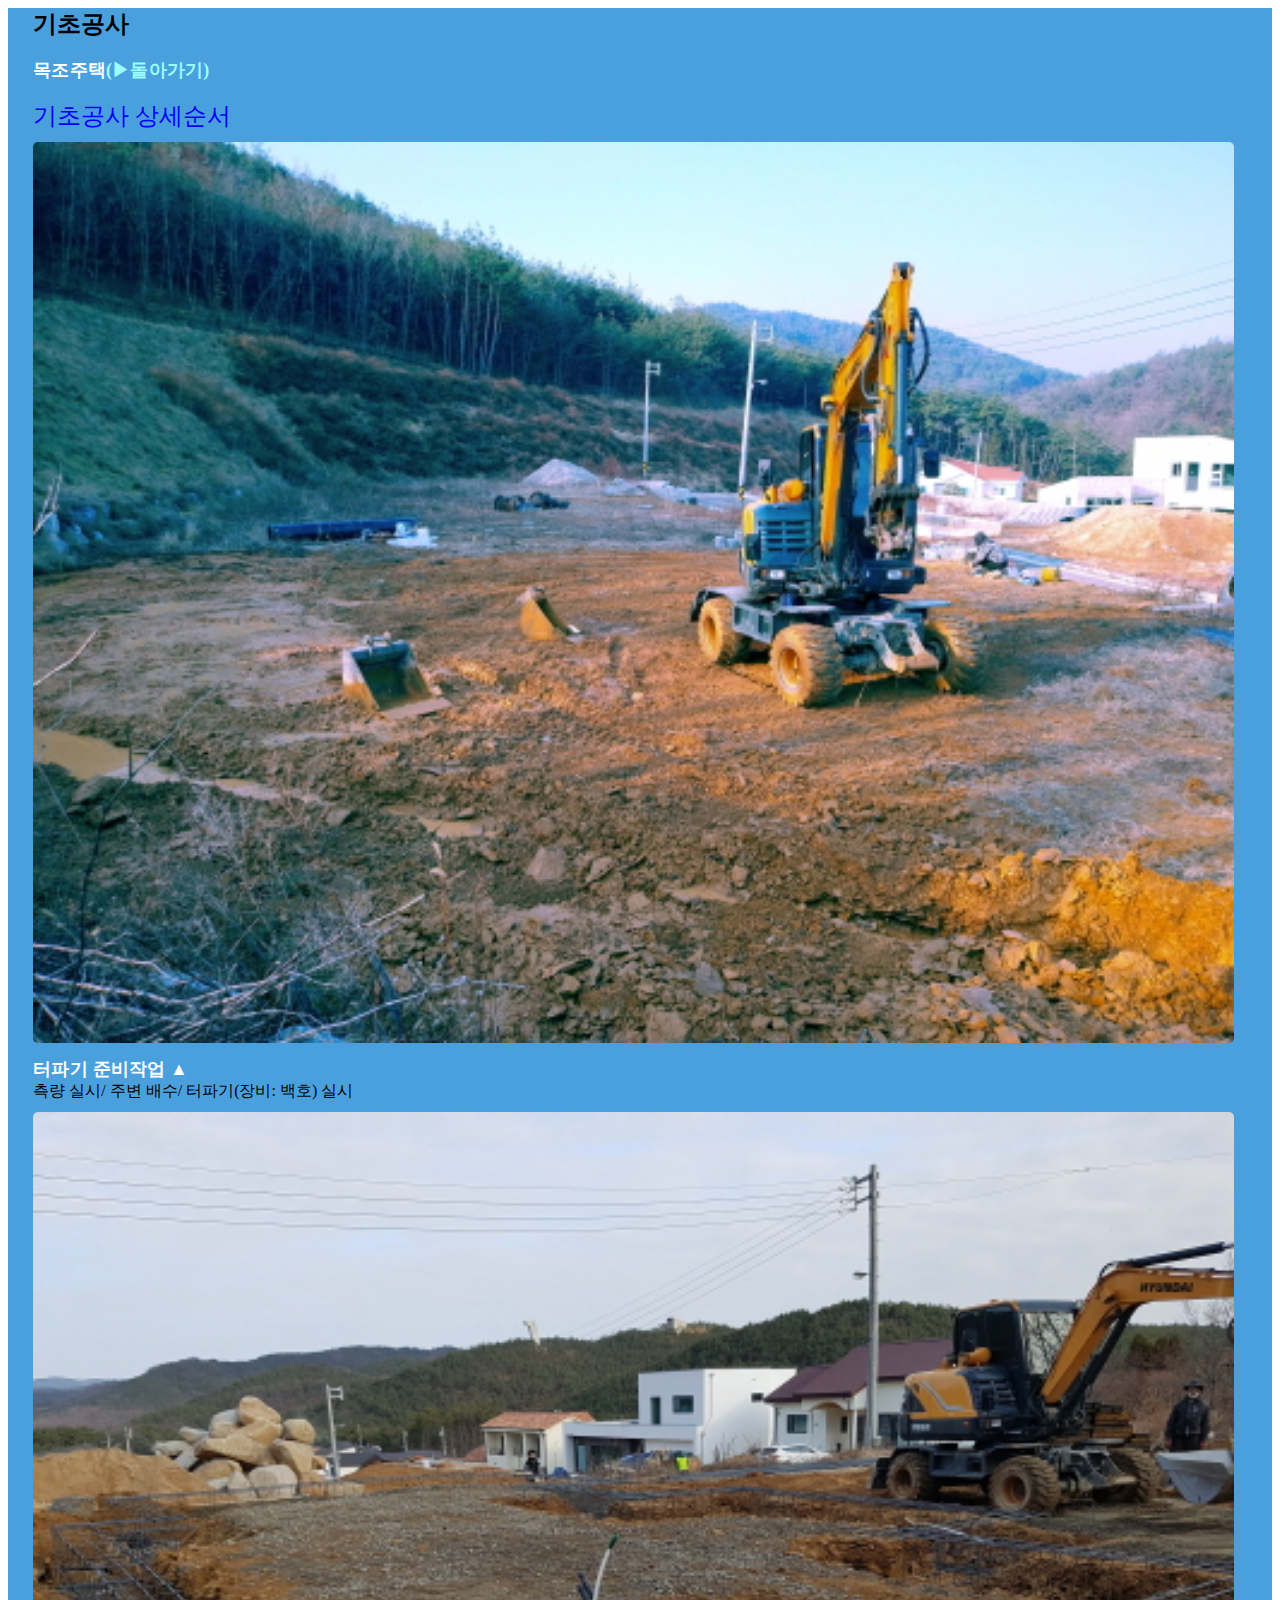
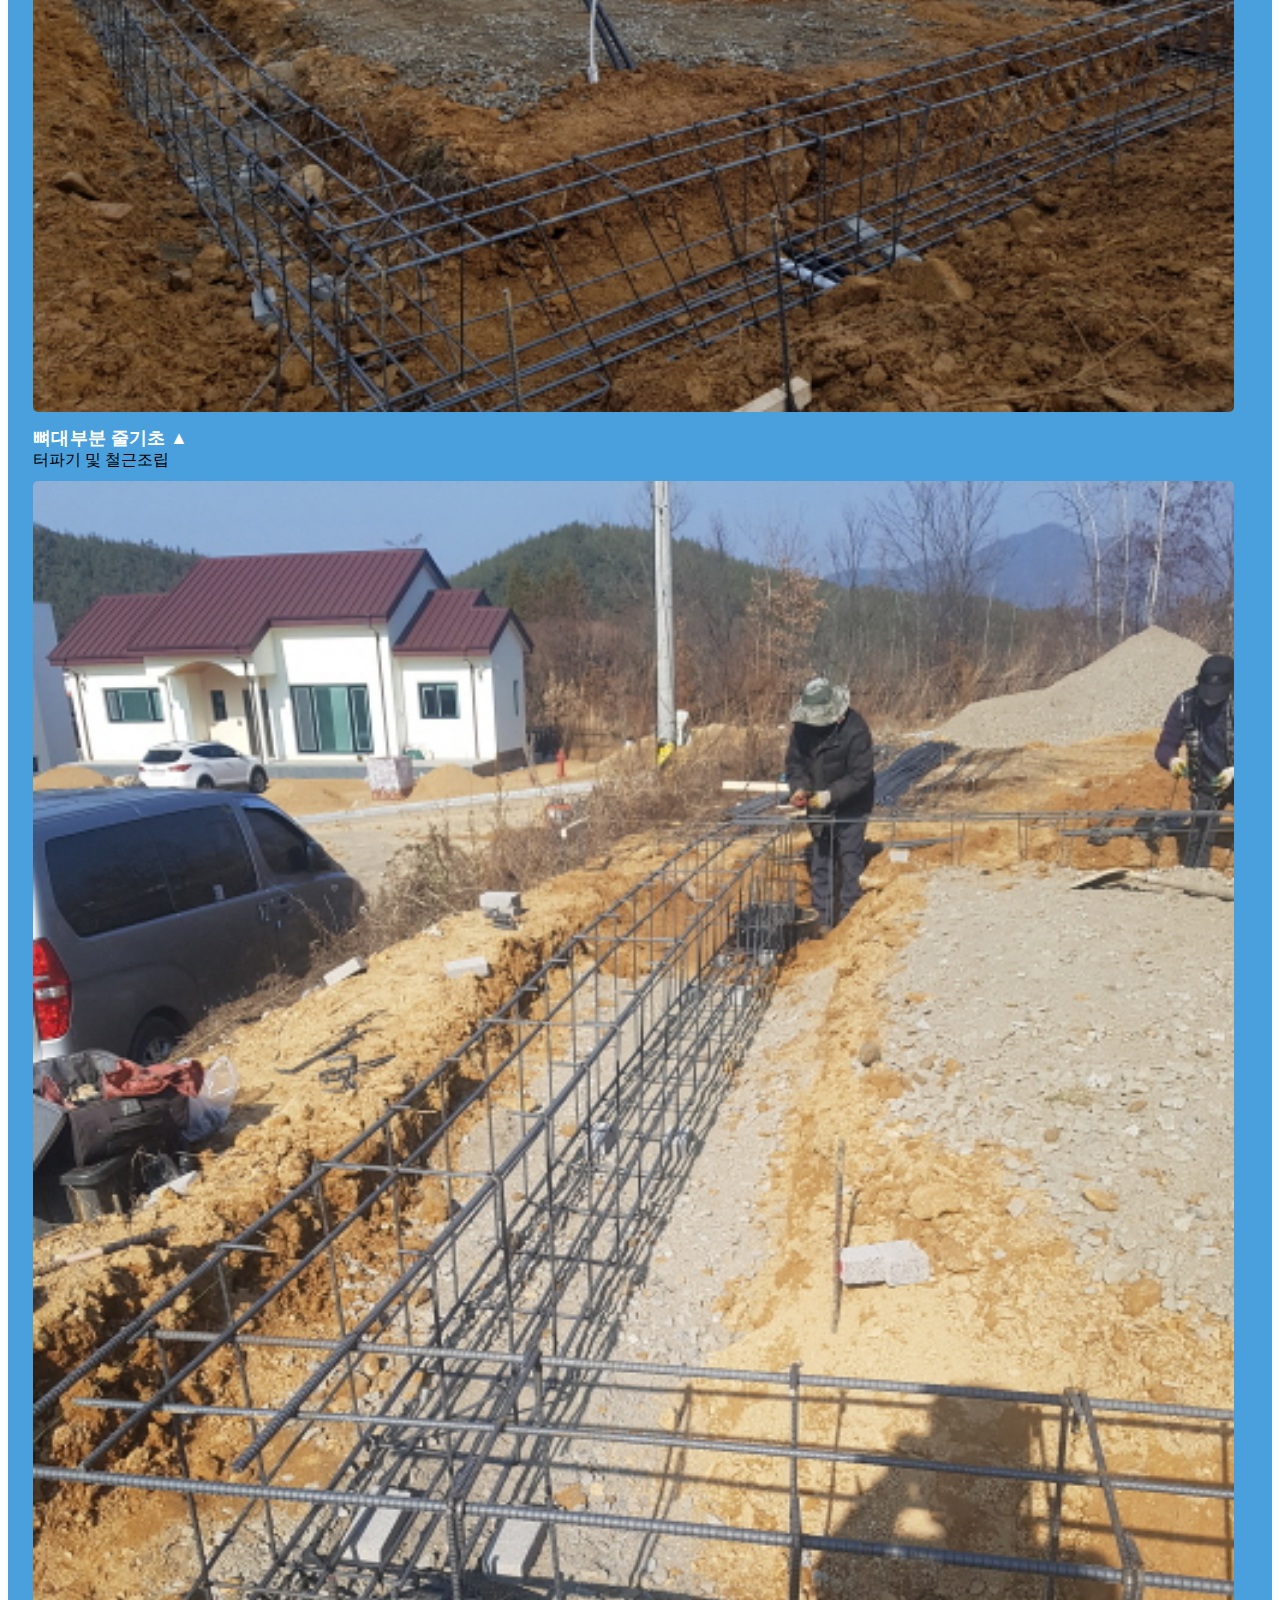
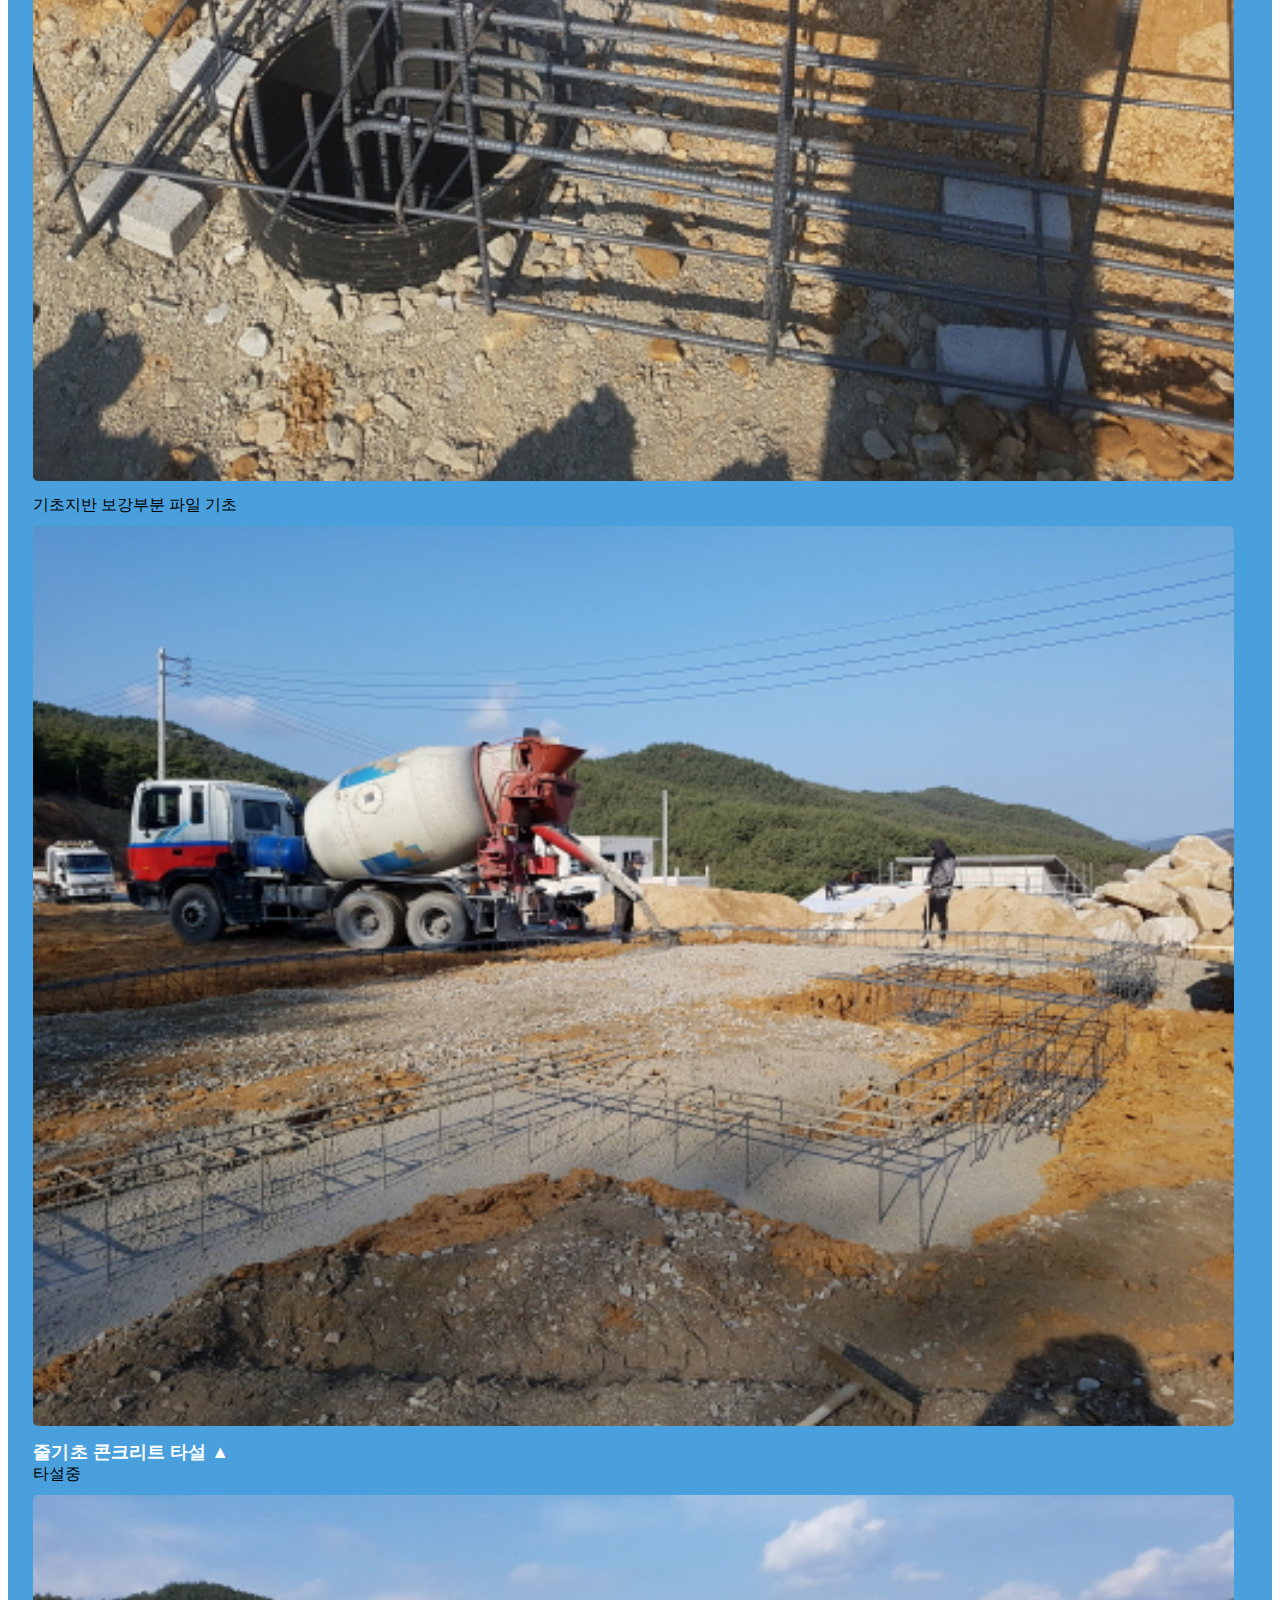
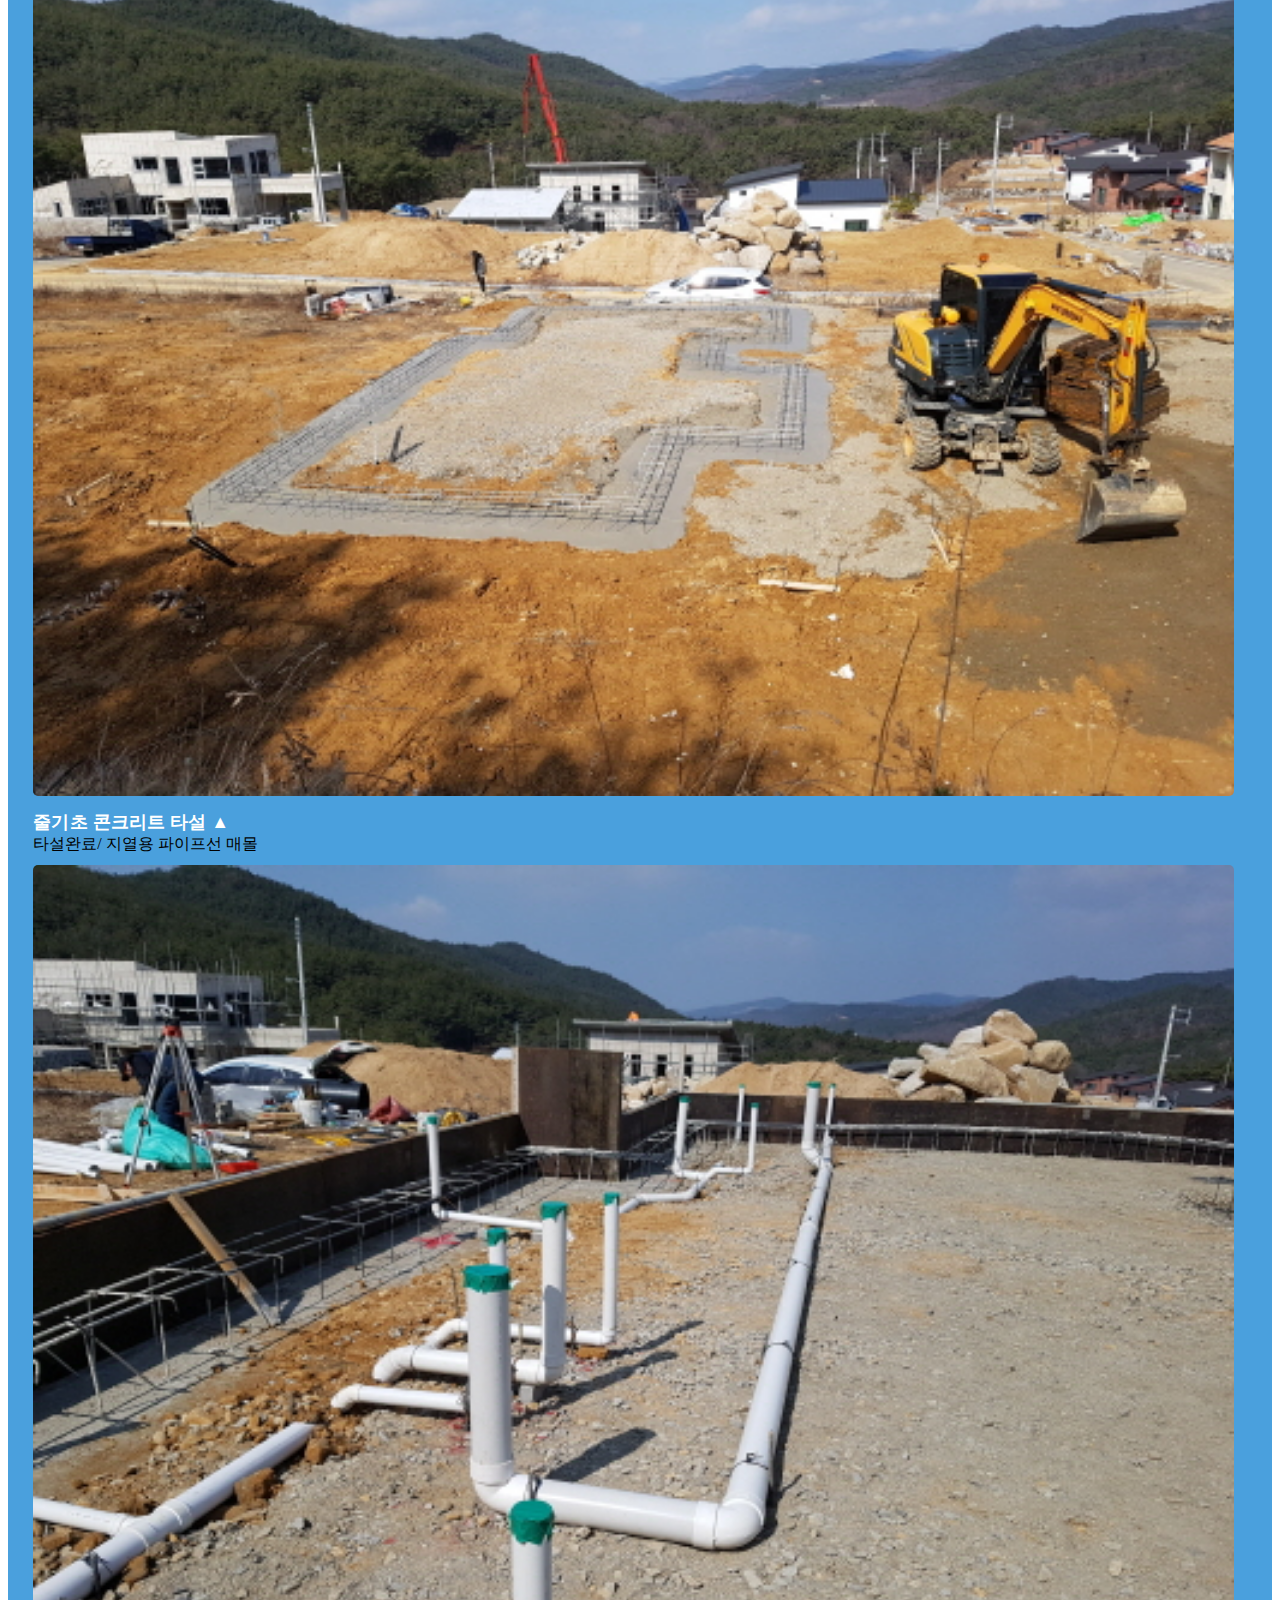
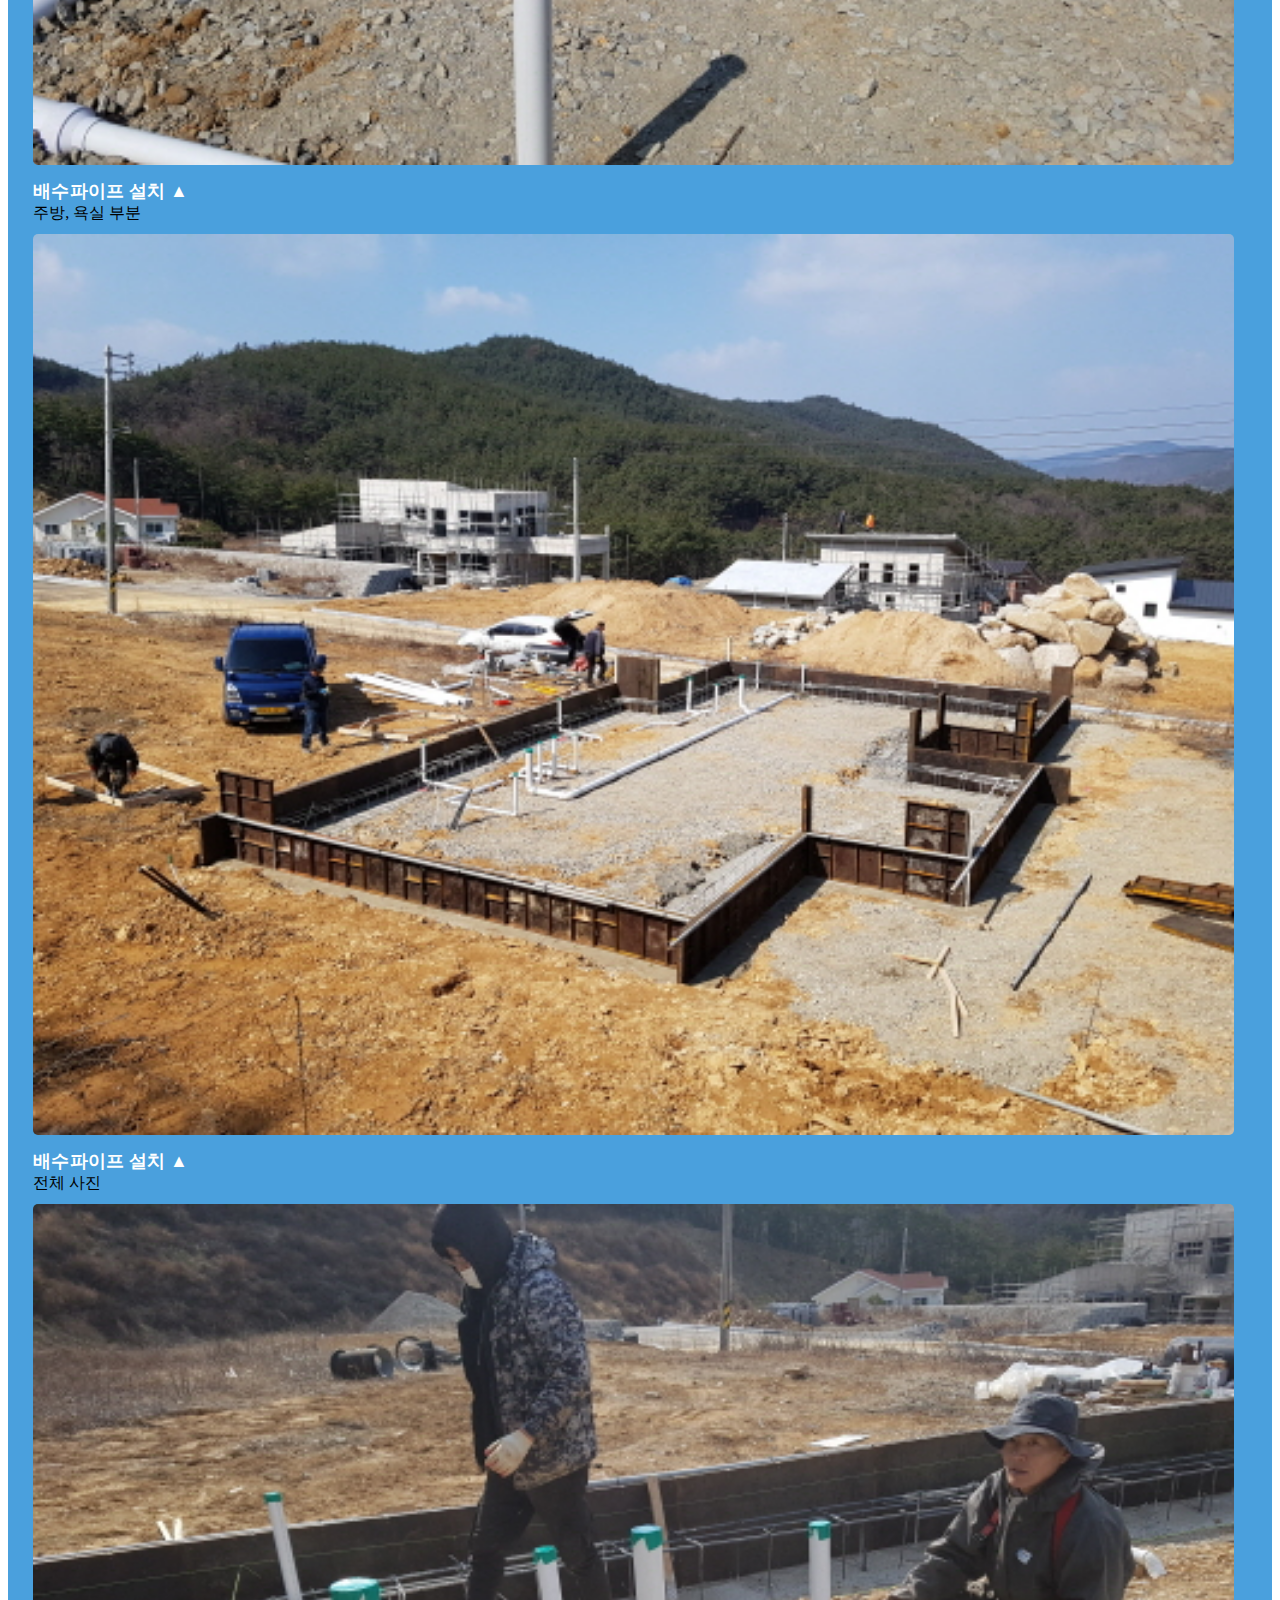
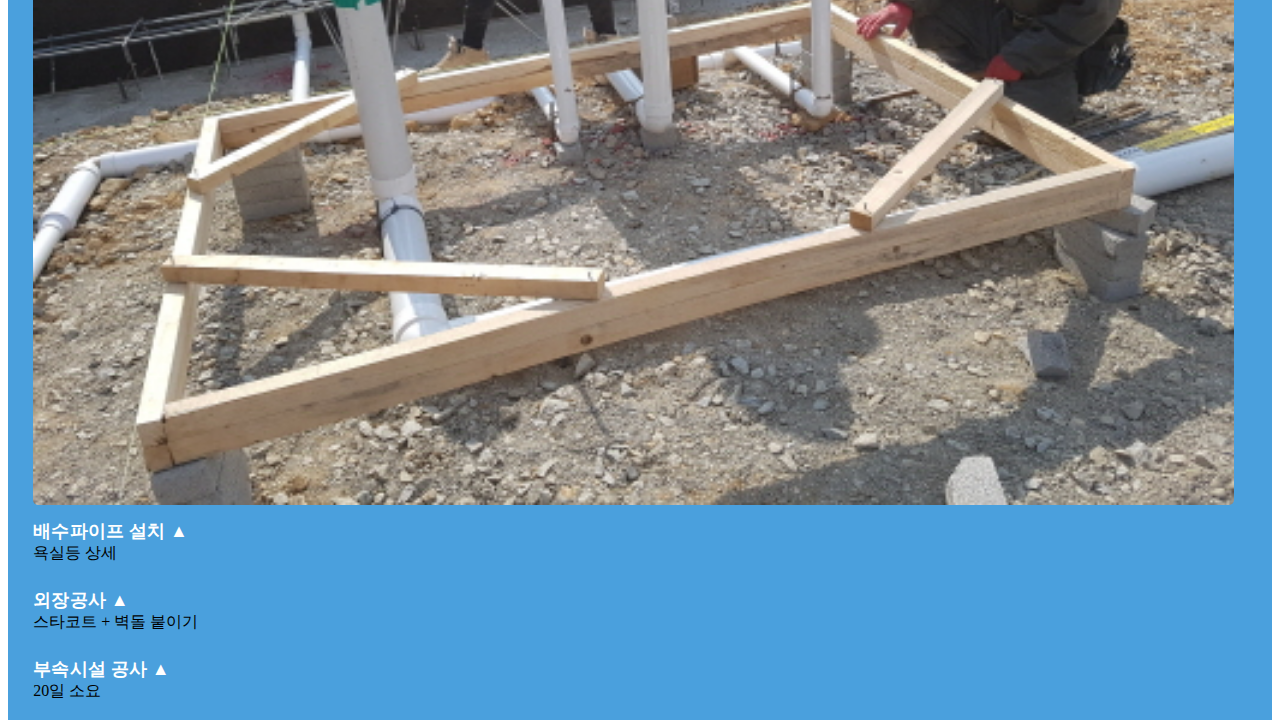
==== commit b18058ac: "Add files via upload" ====
--- a/foundation.html
+++ b/foundation.html
@@ -66,33 +66,33 @@
                  </div> 
                
                 <div>
-                    <img src="assets/img/06.jpg" alt="" />
-                      <h4>단열재 시공 ▲</h4>
-                      <span>인슐레이션 시공</span>
+                    <img src="assets/img/f/f06.jpg" alt="" />
+                      <h4>배수파이프 설치 ▲</h4>
+                      <span>주방, 욕실 부분</span>
                 </div> 
 
                 <div>
-                    <img src="assets/img/07.jpg" alt="" />
-                      <h4>지붕 공사 ▲</h4>
-                      <span>3~4일 소요</span>
+                    <img src="assets/img/f/f07.jpg" alt="" />
+                      <h4>배수파이프 설치 ▲</h4>
+                      <span>전체 사진</span>
                 </div> 
 
                 <div>
-                    <img src="assets/img/08.jpg" alt="" />
+                    <img src="assets/img/f/f08.jpg" alt="" />
      
-                      <h4>인테리어 공사 ▲</h4>
-                      <span>창호등 동시 진행</span>
+                      <h4>배수파이프 설치 ▲</h4>
+                      <span>욕실등 상세</span>
                     
                  </div> 
                
                 <div>
-                    <img src="assets/img/09.jpg" alt="" />
+                    <img src="assets/img/f09.jpg" alt="" />
                       <h4>외장공사 ▲</h4>
                       <span>스타코트 + 벽돌 붙이기</span>
                 </div> 
 
                 <div>
-                    <img src="assets/img/10.jpg" alt="" />
+                    <img src="assets/img/f10.jpg" alt="" />
                       <h4>부속시설 공사 ▲</h4>
                       <span>20일 소요</span>
                 </div> 
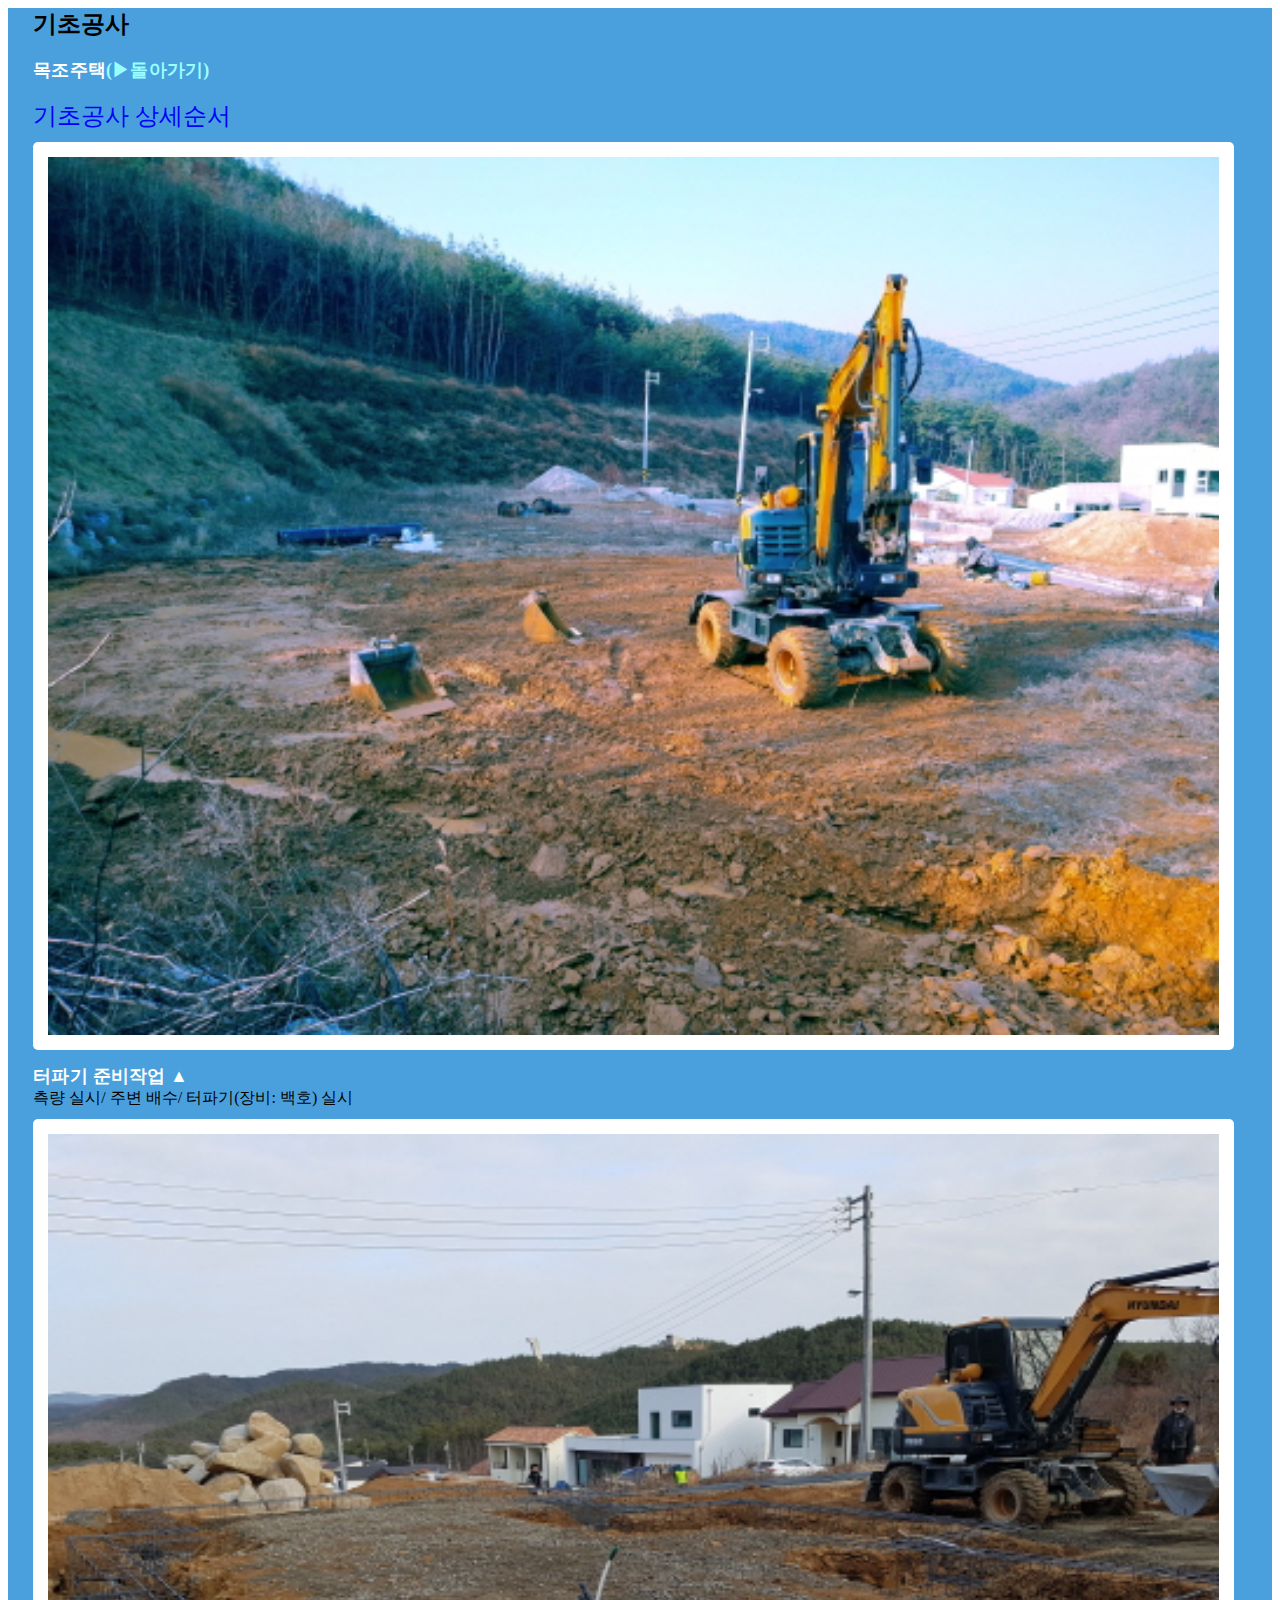
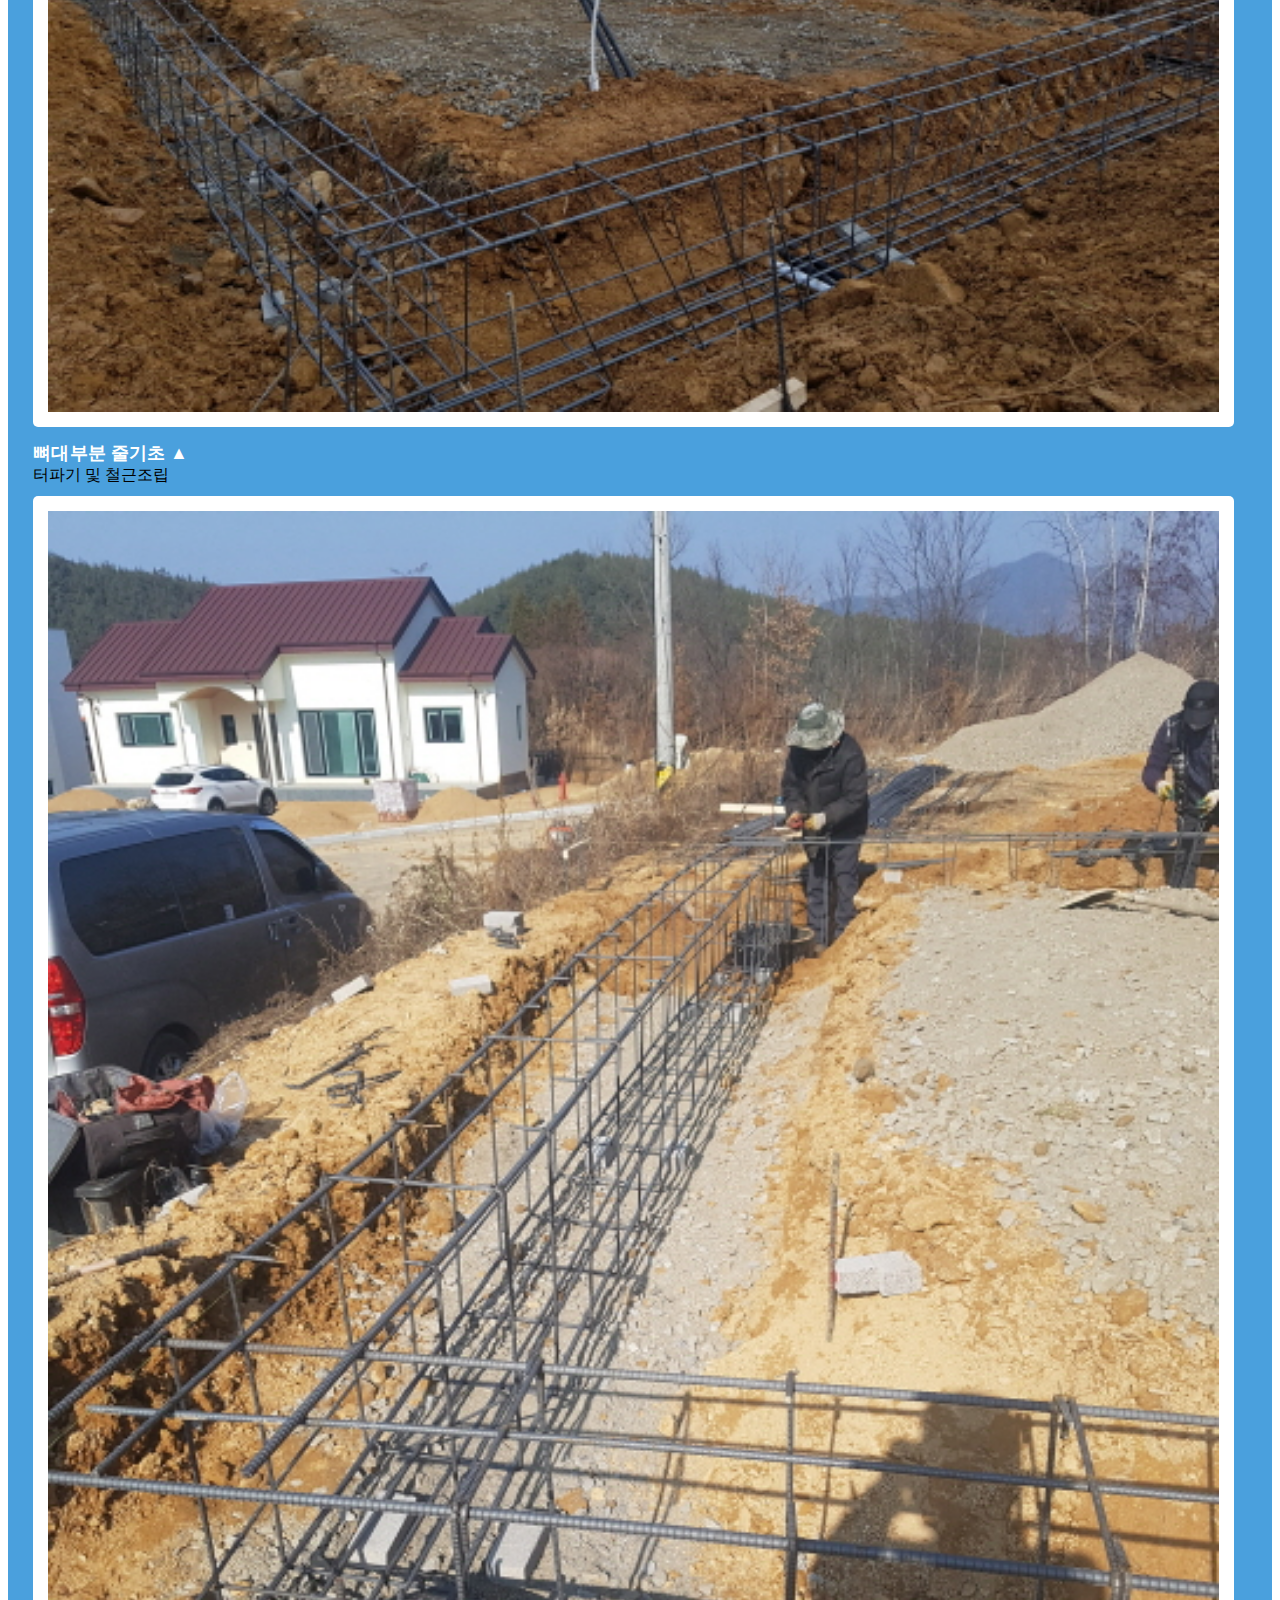
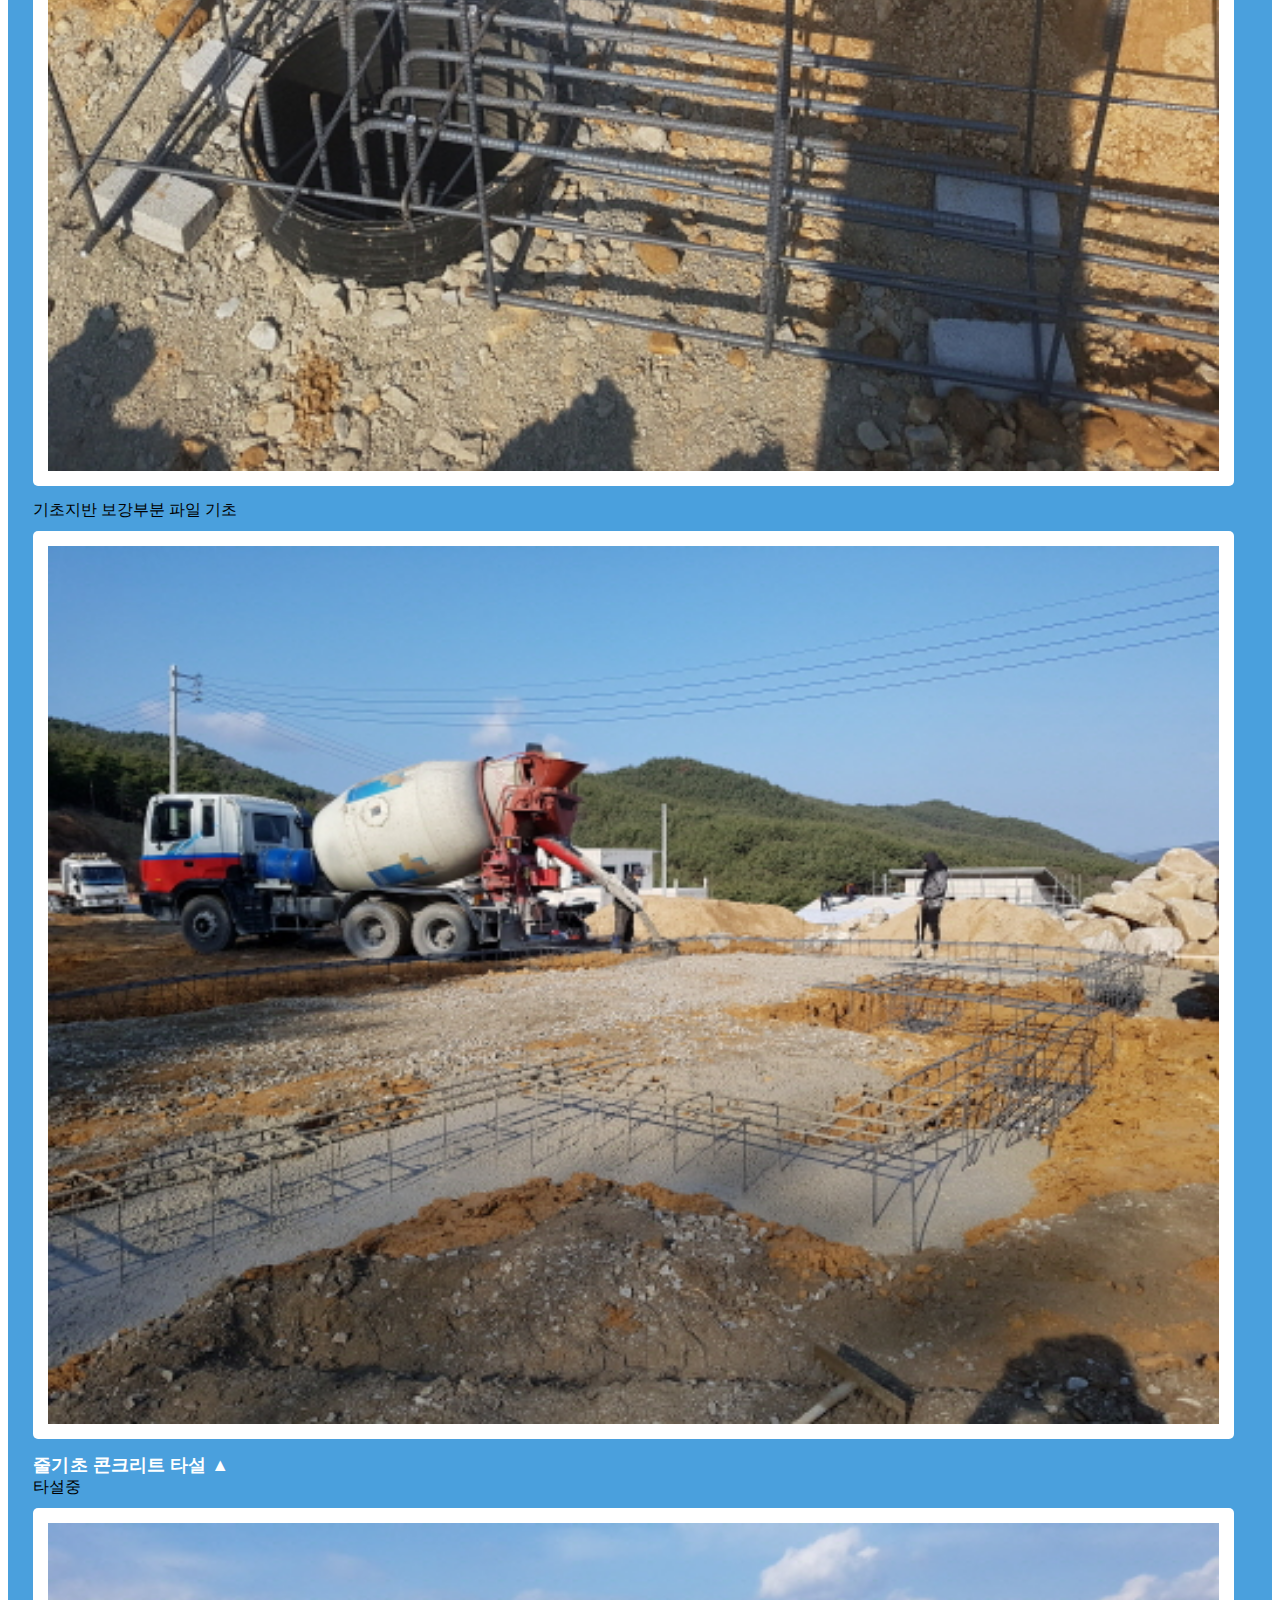
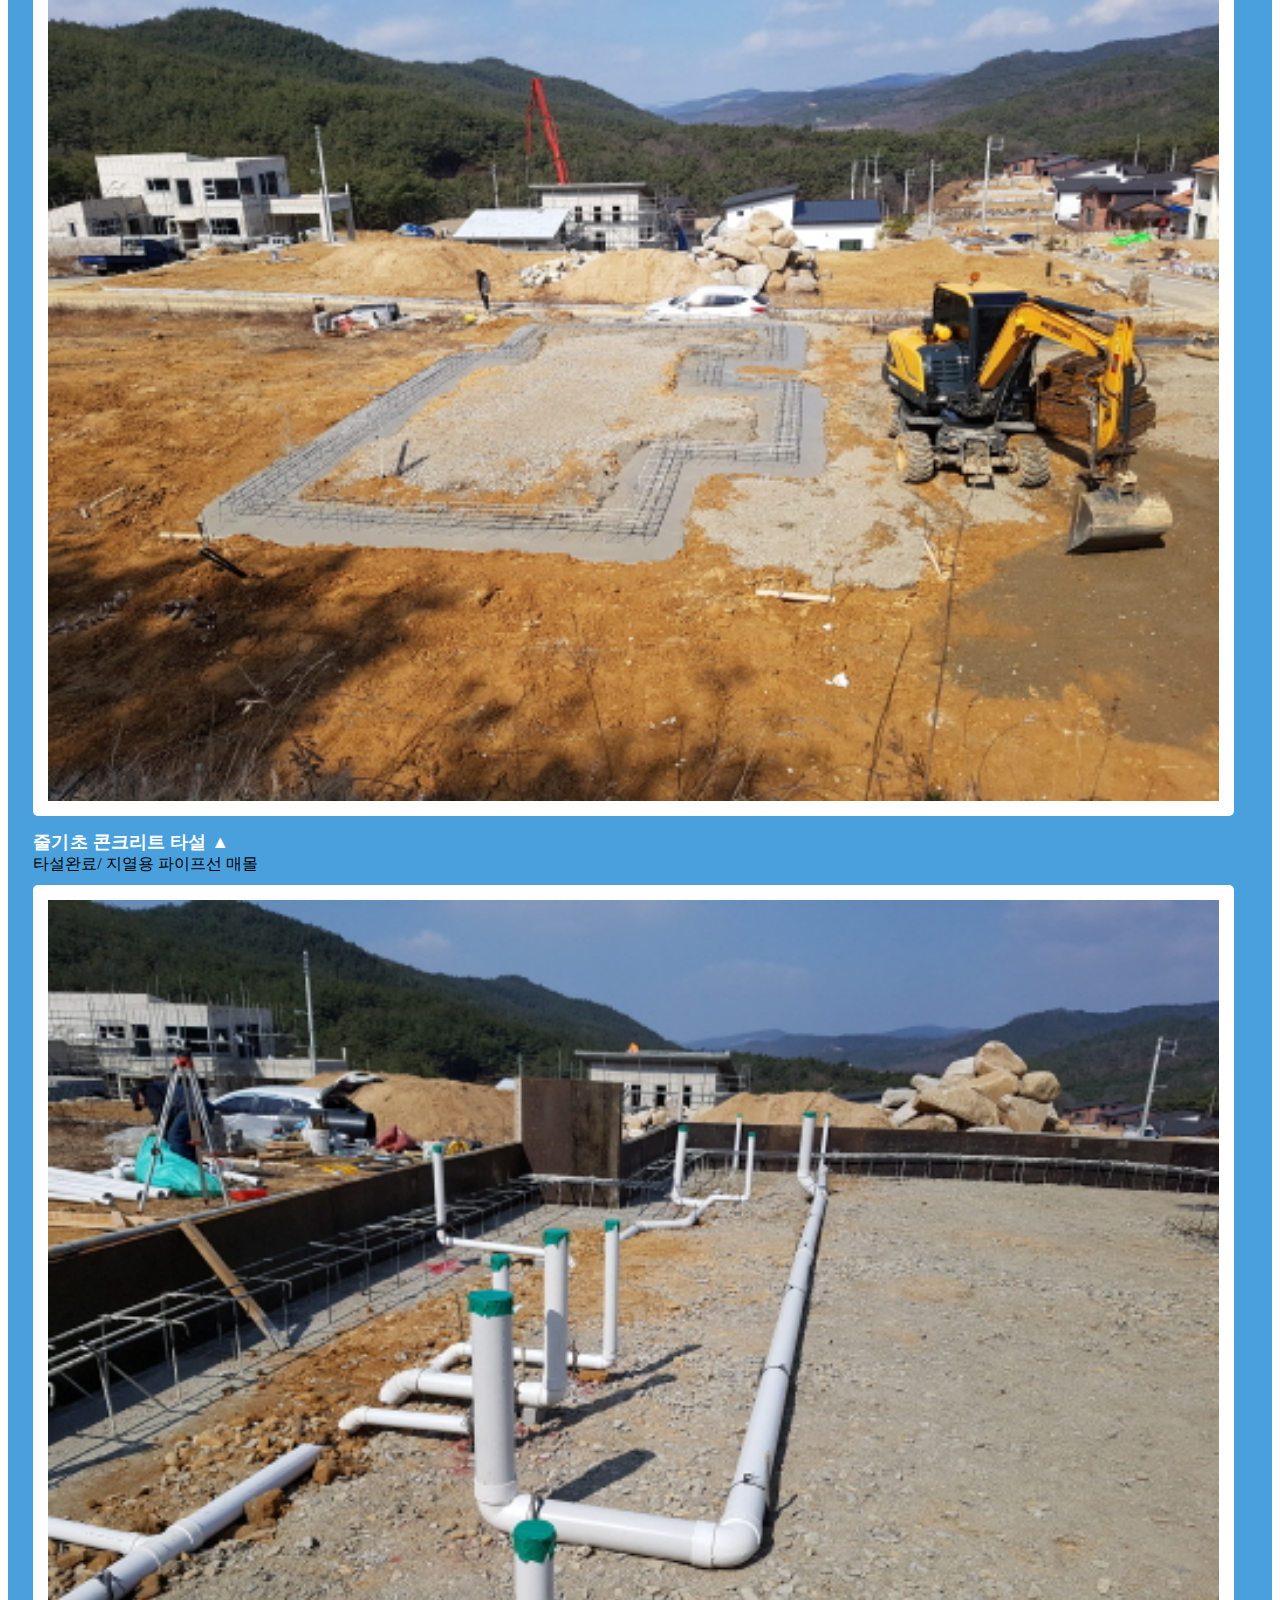
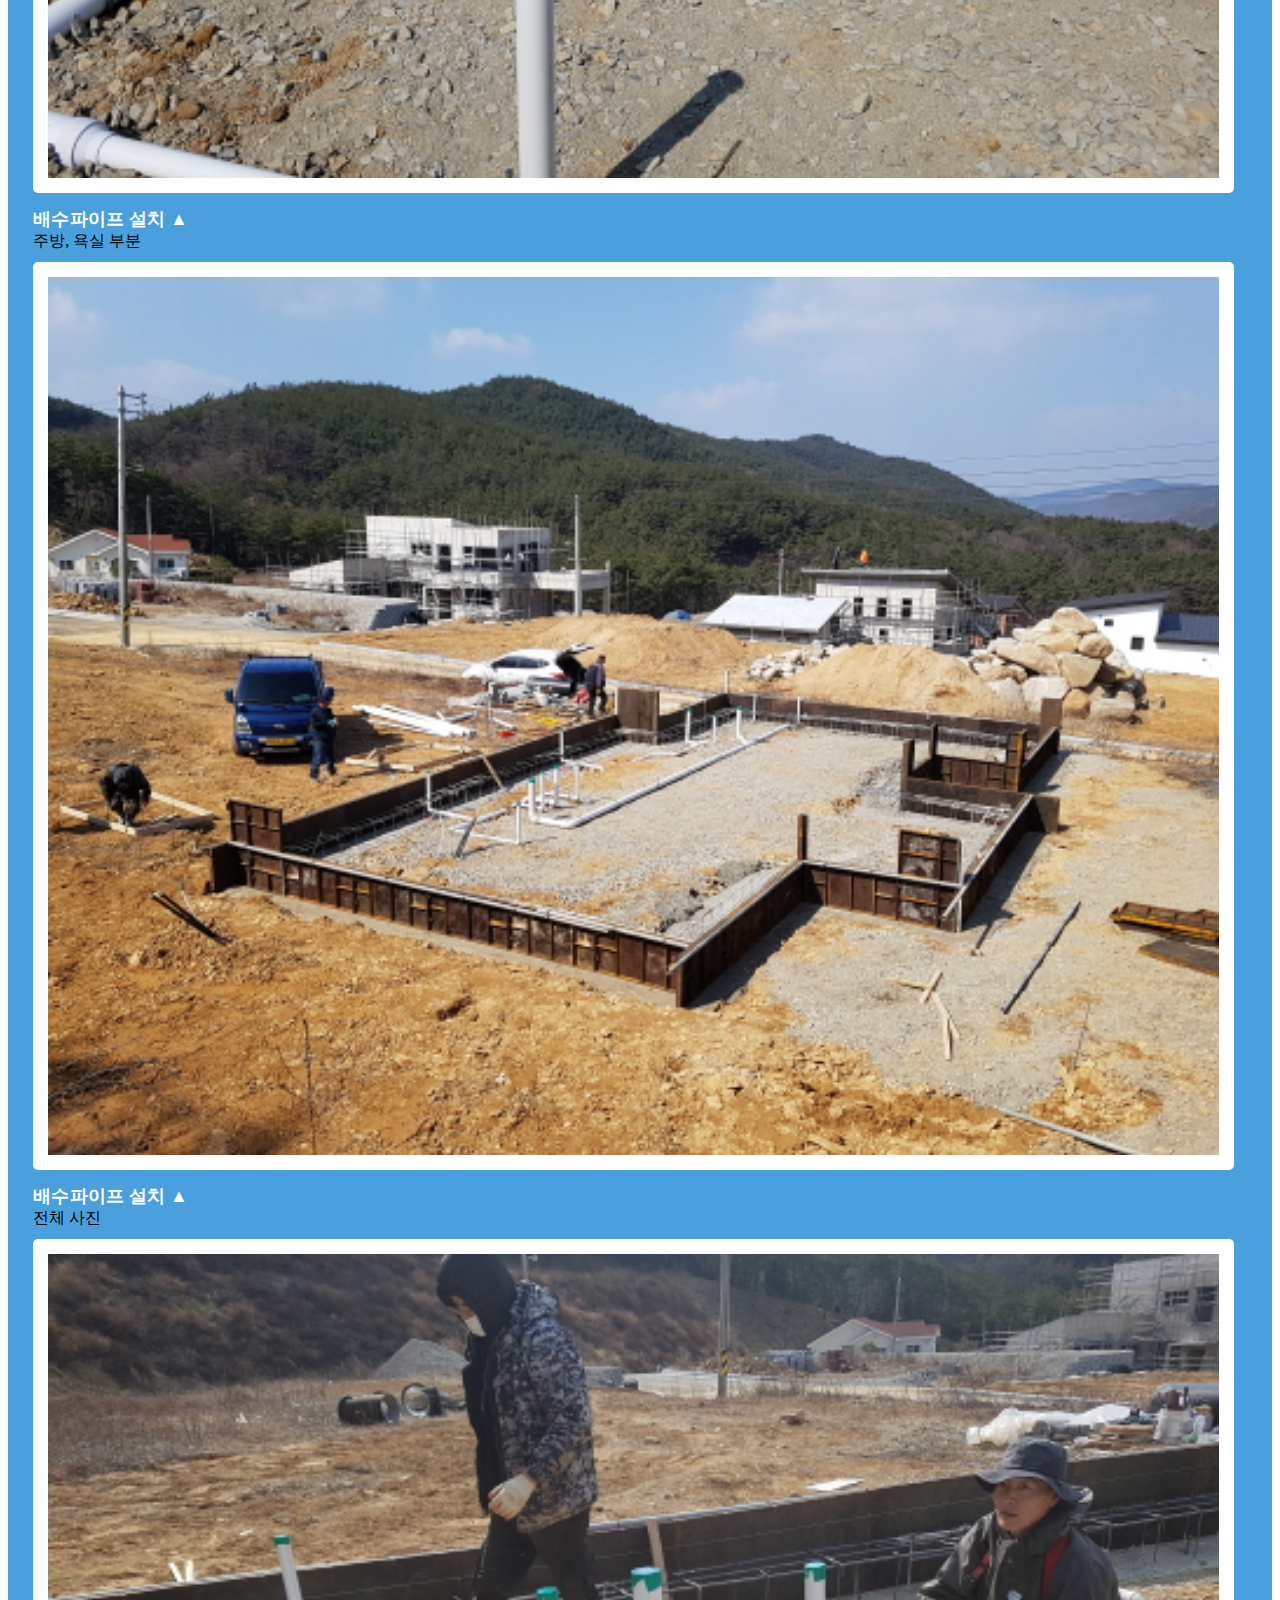
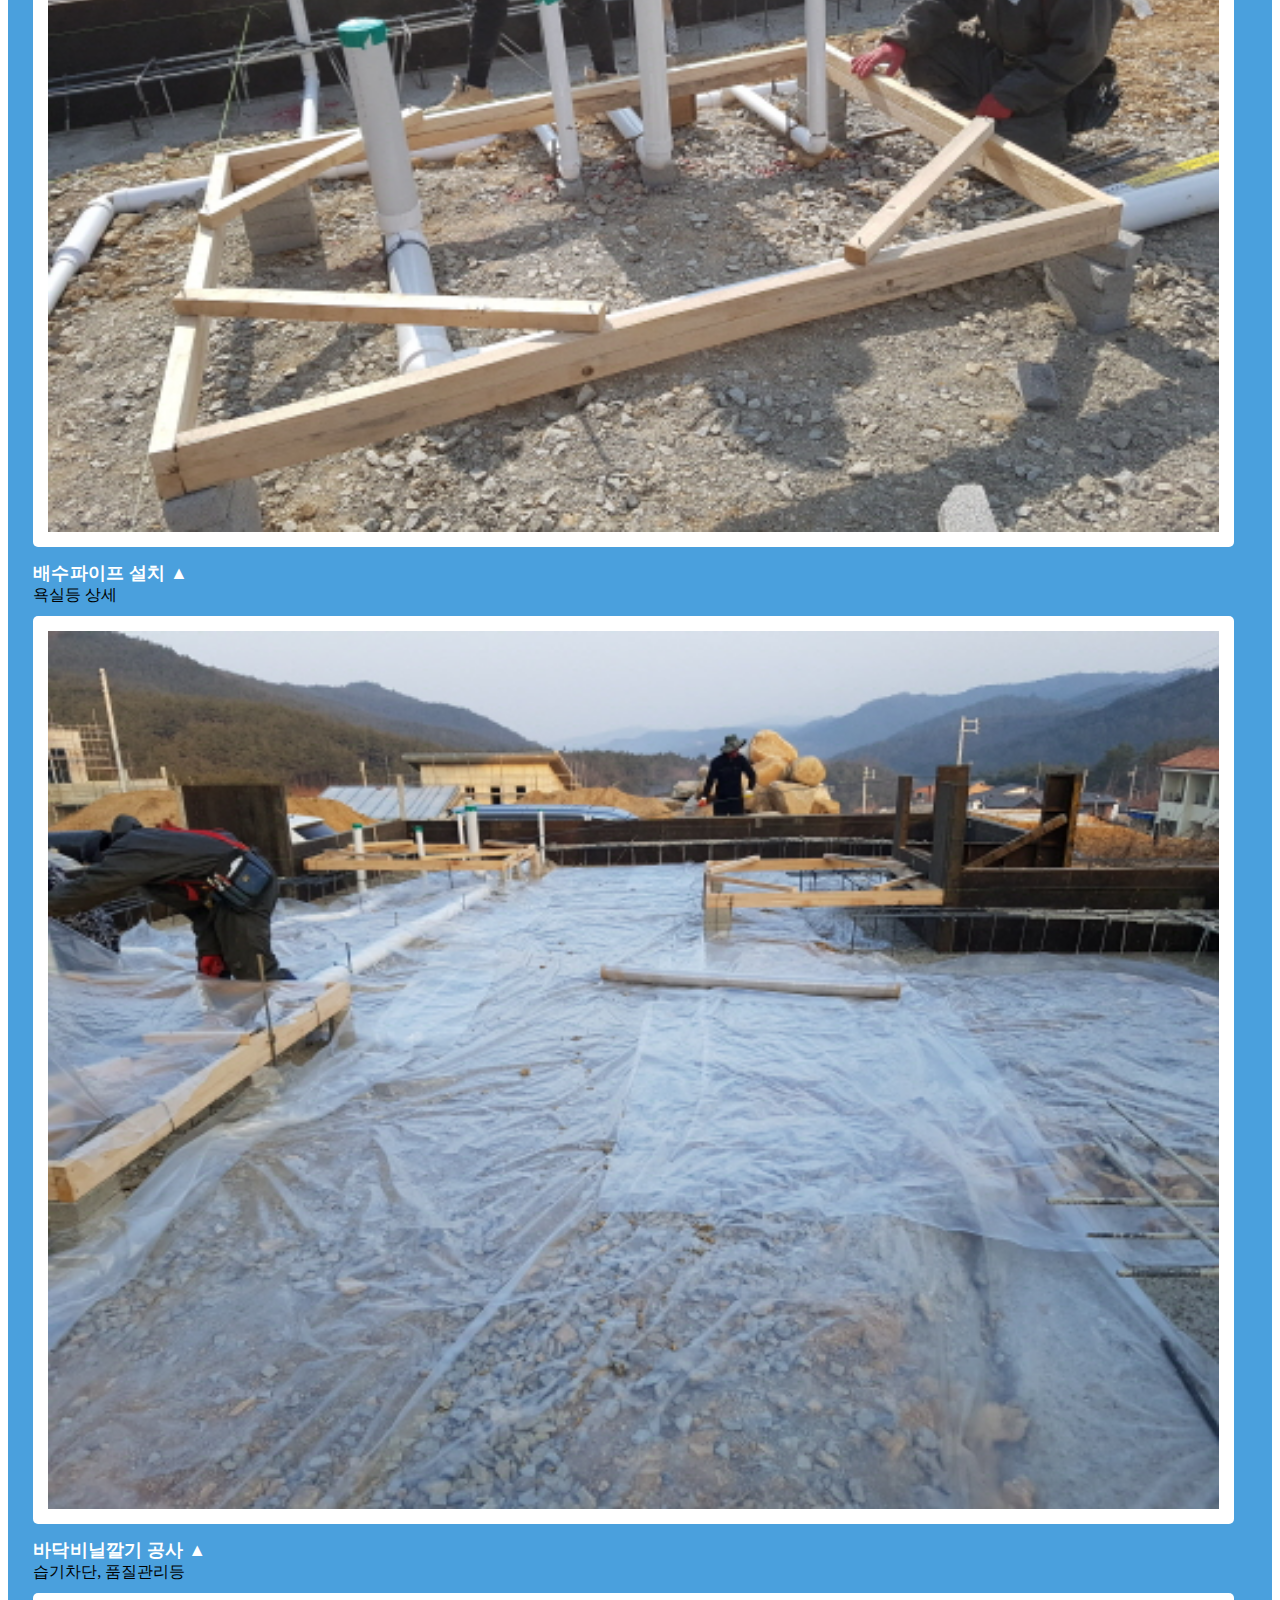
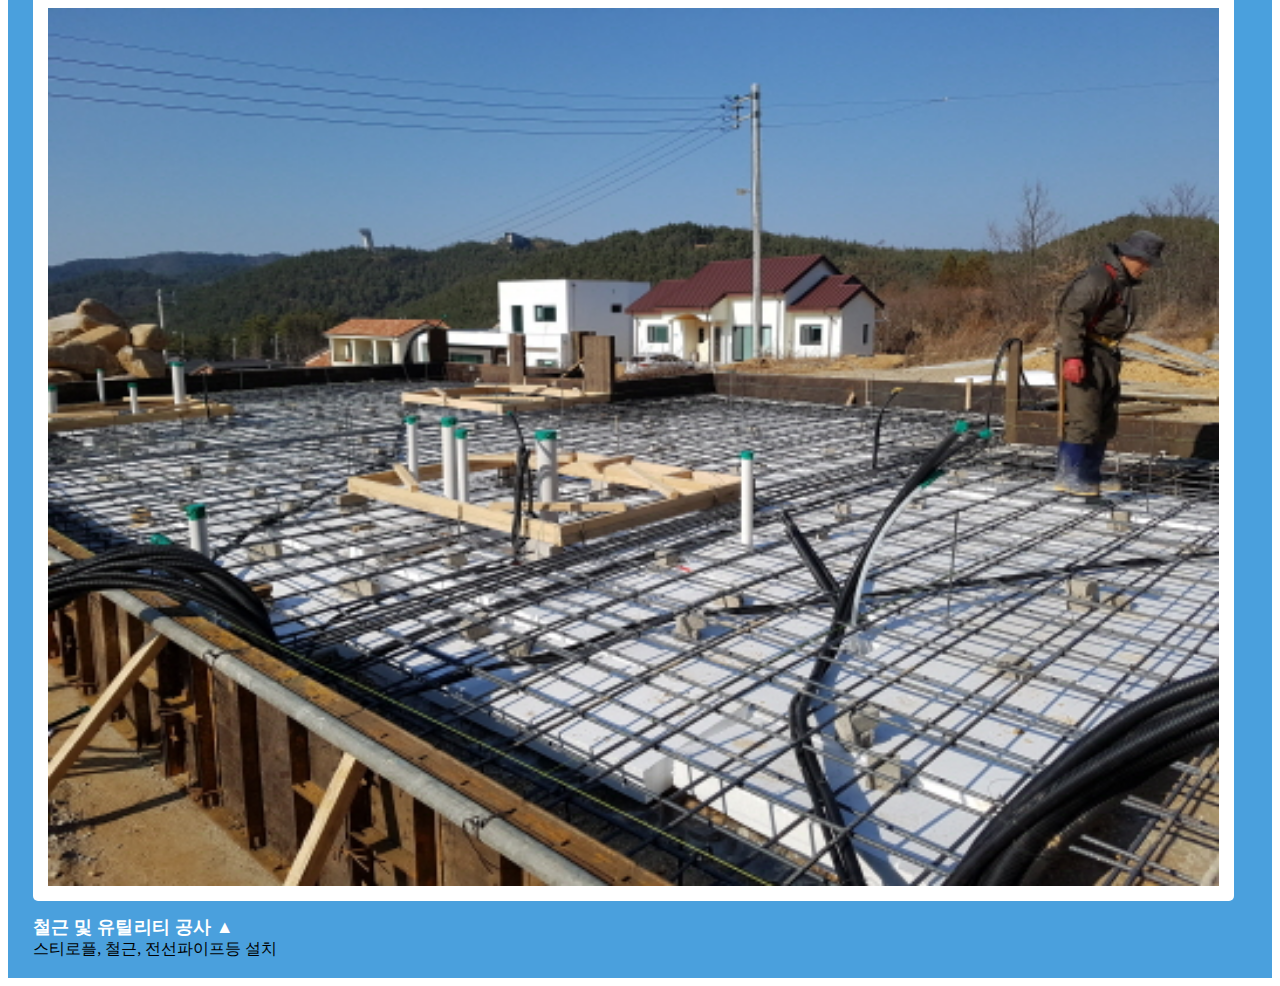
==== commit 007310b7: "Add files via upload" ====
--- a/foundation.html
+++ b/foundation.html
@@ -86,15 +86,15 @@
                  </div> 
                
                 <div>
-                    <img src="assets/img/f09.jpg" alt="" />
-                      <h4>외장공사 ▲</h4>
-                      <span>스타코트 + 벽돌 붙이기</span>
+                    <img src="assets/img/f/f09.jpg" alt="" />
+                      <h4>바닥비닐깔기 공사 ▲</h4>
+                      <span>습기차단, 품질관리등</span>
                 </div> 
 
                 <div>
-                    <img src="assets/img/f10.jpg" alt="" />
-                      <h4>부속시설 공사 ▲</h4>
-                      <span>20일 소요</span>
+                    <img src="assets/img/f/f10.jpg" alt="" />
+                      <h4>철근 및 유틸리티 공사 ▲</h4>
+                      <span>스티로플, 철근, 전선파이프등 설치</span>
                 </div> 
 
   <!-- 공백 추가 -->
--- a/assets/css/main.css
+++ b/assets/css/main.css
@@ -44,14 +44,14 @@
     color: #fff;
   
 }
-h2, span, p, h4, video {
+h2, span, p, h4, video,pre {
     margin-top: 0px;
     margin-bottom: 0px;
     margin-right: 0%px;
     margin-left: 2%;
 }
 
-h4 {
+h4, pre {
     font-size: 18px;
     font-weight: 700;
     color: #fff;
@@ -61,11 +61,13 @@
 
 
 img {
+    background: #FFFFFF;
+    padding: 15px;
     width: 95%;
     overflow: hidden;
     margin-top: 10px;
     margin-bottom: 10px;
-    margin-right: 5%;
+    margin-right: 1%;
     margin-left: 2%;
     border-radius: 5px;
  
